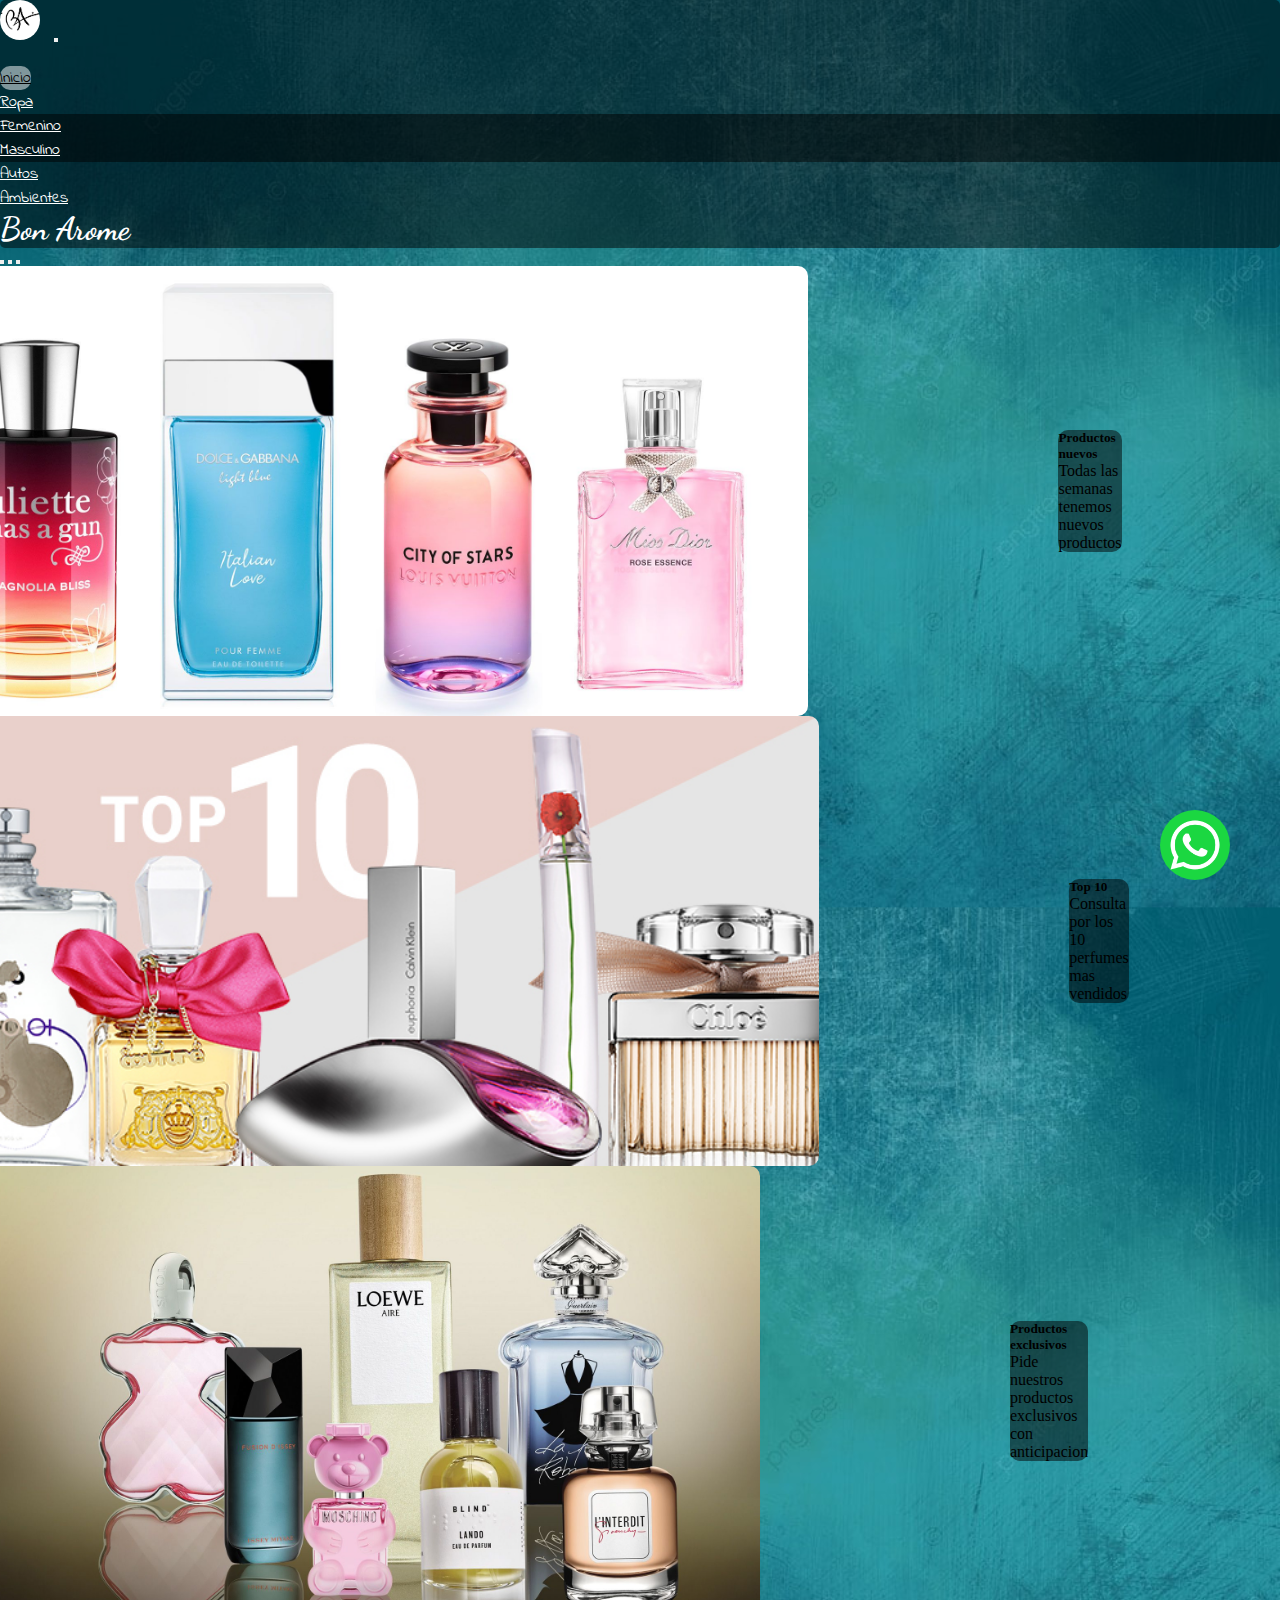
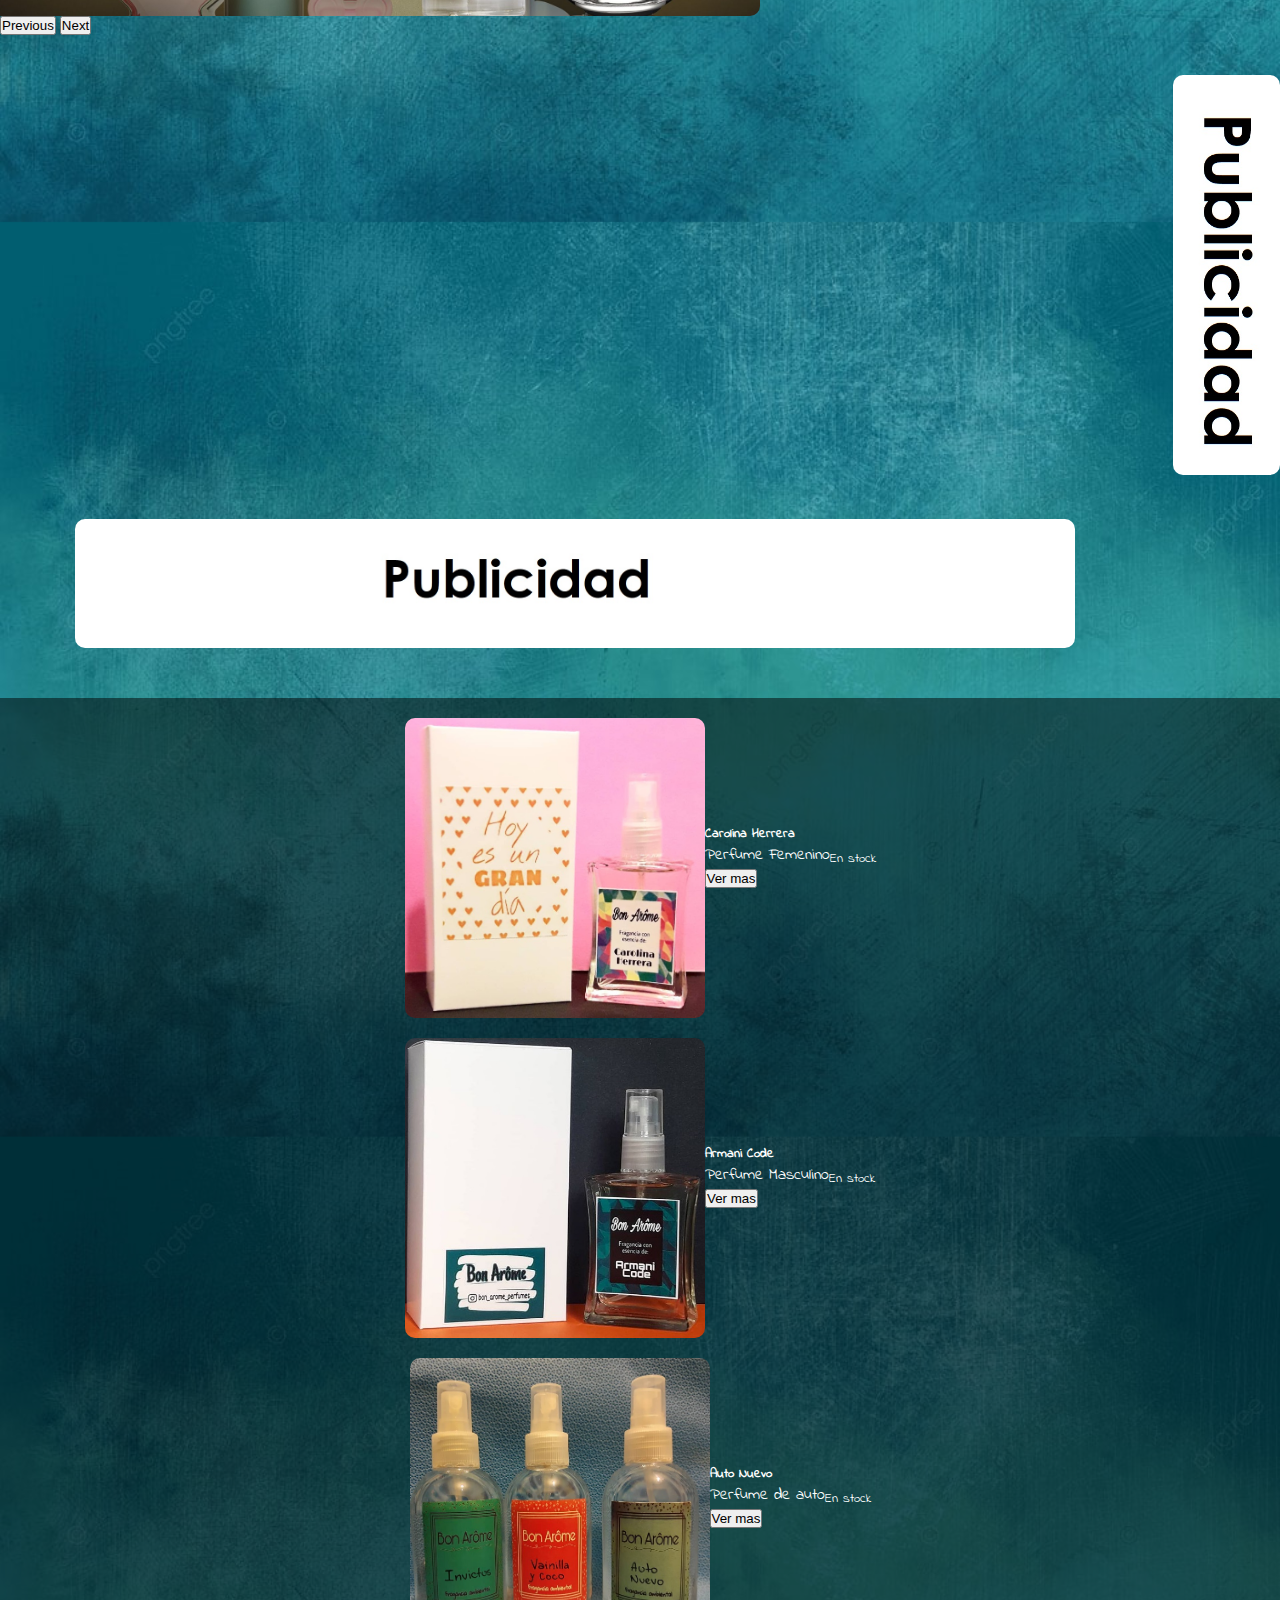
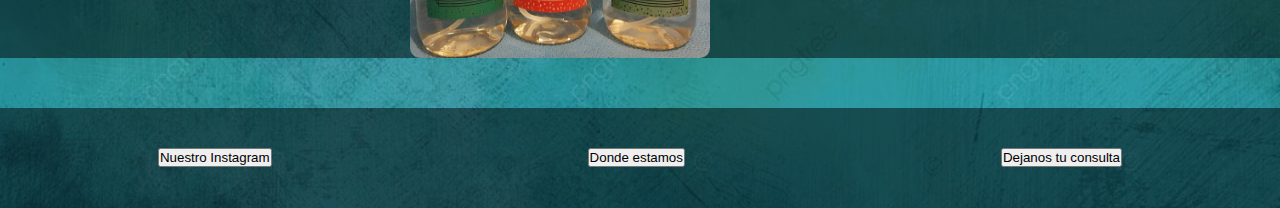
==== index.html @ f0c9a53f "correcciones" ====
<!DOCTYPE html>
<html lang="en">
<head>
  <meta charset="UTF-8">
  <meta http-equiv="X-UA-Compatible" content="IE=edge">
  <meta name="viewport" content="width=device-width, initial-scale=1.0">
  <meta name="description" content="Pagina de perfumeria">
	<meta name="keyword" content="perfumeria, perfumes, fragancias, desodorantes, aromatizante">
  <link rel="stylesheet" href="./Styles/Styles.css">
  <!-- link bootstrap -->
  <link href="https://cdn.jsdelivr.net/npm/bootstrap@5.2.0-beta1/dist/css/bootstrap.min.css" rel="stylesheet" integrity="sha384-0evHe/X+R7YkIZDRvuzKMRqM+OrBnVFBL6DOitfPri4tjfHxaWutUpFmBp4vmVor" crossorigin="anonymous">
  <title>Bon Arome</title>
  <link rel="shortcut icon" href="./Media/Imagenes/Logo Bon Arome.jpg">
</head>
<!-- fin de head -->
<body class="imagenFondo">
      <!-- Inicio de Nav  -->
      <div class="container-fluid">
      <div class="row">
      <div id="fixed" class="col-12">
        <nav class="navbar navbar-expand-lg navegador">
          <div class="container-fluid  ">
            <a class="navbar-brand letras " href="./index.html">
              <img class="logo" src="./Media/Imagenes/Logo Bon Arome.jpg" alt="" width="40" height="40" class="d-inline-block align-text-top "></a>
            <button class="navbar-toggler" type="button" data-bs-toggle="collapse" data-bs-target="#navbarNavDropdown" aria-controls="navbarNavDropdown" aria-expanded="false" aria-label="Toggle navigation">
              <span class="navbar-toggler-icon"></span>
            </button>
            <div class="collapse navbar-collapse" id="navbarNavDropdown">
              <ul class="navbar-nav">
                <li class="nav-item">
                  <li class="nav-item">
                    <a class="nav-link letras ubicacion" href="./index.html">Inicio</a>
                  </li>
                  <li class="nav-item dropdown">
                    <a class="nav-link dropdown-toggle letras " href="#" id="navbarDropdownMenuLink" role="button" data-bs-toggle="dropdown" aria-expanded="false">
                      Ropa
                    </a>
                    <ul class="dropdown-menu letras nav-fondo" aria-labelledby="navbarDropdownMenuLink">
                      <li><a class="dropdown-item letras" href="./Pag Secundarias/Femeninos.html">Femenino</a></li>
                      <li><a class="dropdown-item letras" href="./Pag Secundarias/Masculinos.html">Masculino</a></li>
                    </ul>
                  </li>
                </li>
                <li class="nav-item">
                  <a class="nav-link letras" href="./Pag Secundarias/Autos.html">Autos</a>
                </li>
                <li class="nav-item">
                  <a class="nav-link letras" href="./Pag Secundarias/Ambientes.html">Ambientes</a>
                </li>
              </ul>
            </div>
            <div class="title">
              <h1 class="tittle">Bon Arome</h1>
            </div>
          </div>
        </nav>
      </div>
      </div>
      </div>
      <!-- fin de nav -->
         <!-- Inicio Carrousel -->
         <div class="container">
          <div class="row">
            <div class="col-11">
              <div id="carouselExampleCaptions" class="carousel slide" data-bs-ride="false">
                <div class="carousel-indicators">
                  <button type="button" data-bs-target="#carouselExampleCaptions" data-bs-slide-to="0" class="active" aria-current="true" aria-label="Slide 1"></button>
                  <button type="button" data-bs-target="#carouselExampleCaptions" data-bs-slide-to="1" aria-label="Slide 2"></button>
                  <button type="button" data-bs-target="#carouselExampleCaptions" data-bs-slide-to="2" aria-label="Slide 3"></button>
                </div>
                <div class="carousel-inner ">
                  <div class="carousel-item active carrousel ">
                    <img src="./Media/Imagenes/perfumes-home-1649676408.jpg" class="d-block cimg" alt="...">
                    <div class="carousel-caption d-none d-md-block cletras">
                      <h5>Productos nuevos</h5>
                      <p>Todas las semanas tenemos nuevos productos</p>
                    </div>
                  </div>
                  <div class="carousel-item carrousel" >
                    <img src="./Media/Imagenes/top_perfumes_g.jpg" class="d-block cimg" alt="...">
                    <div class="carousel-caption d-none d-md-block cletras">
                      <h5>Top 10</h5>
                      <p>Consulta por los 10 perfumes mas vendidos</p>
                    </div>
                  </div>
                  <div class="carousel-item carrousel">
                    <img src="./Media/Imagenes/fragancias-de-invierno-1168440.jpg" class="d-block cimg" alt="...">
                    <div class="carousel-caption d-none d-md-block cletras">
                      <h5>Productos exclusivos</h5>
                      <p>Pide nuestros productos exclusivos con anticipacion</p>
                    </div>
                  </div>
                </div>
                <button class="carousel-control-prev" type="button" data-bs-target="#carouselExampleCaptions" data-bs-slide="prev">
                  <span class="carousel-control-prev-icon" aria-hidden="true"></span>
                  <span class="visually-hidden">Previous</span>
                </button>
                <button class="carousel-control-next" type="button" data-bs-target="#carouselExampleCaptions" data-bs-slide="next">
                  <span class="carousel-control-next-icon" aria-hidden="true"></span>
                  <span class="visually-hidden">Next</span>
                </button>
              </div>
            </div>
            <div class="col-1">
              <aside class="publicidad">
                <a href="https://github.com/AlexFerreyra">
                <img class="img-p" src="./Media/Imagenes/Publicidad_vertical.jpg" alt=""></a>
            </aside>
            </div>
          </div>
         </div>
         <!-- Fin Carrousel -->
        <!-- Inicio Publicidad -->
        <div class="container-fluid">
          <div class="row">
            <div class="col-12">
              <div class="col-12 img-p2">
                <aside class="publicidad">
                  <a href="https://github.com/AlexFerreyra">
                  <img class="img-p2" src="./Media/Imagenes/Publicidad_horizontal.jpg" alt=""></a>
              </aside>
            </div>
          </div>
        </div>
        <!-- Fin Publicidad -->
        <!-- Inicio cards -->
      <div class="container-fluid row">
          <div class="col-12">
            <div class="container container__tarjeta">
              <div class="row row__tarjeta">
                  <div class="row row-cols-1 row-cols-md-3 g-4">
                    <div class="col">
                      <div class="card h-100 tarjeta">
                        <img src="./Media/Imagenes/Perfume_femenino.jpg" class="card-img-top" alt="...">
                        <div class="card-body">
                          <h5 class="card-title">Carolina Herrera</h5>
                          <p class="card-text">Perfume Femenino</p>
                          <a href="./Pag Secundarias/Femeninos.html"><button type="button" class="btn btn-outline-light">Ver mas</button></a>
                        </div>
                        <div class="card-footer">
                          <small class="text-muted">En stock</small>
                        </div>
                      </div>
                    </div>
                    <div class="col">
                      <div class="card h-100 tarjeta">
                        <img src="./Media/Imagenes/Perfume_masculino.jpg" class="card-img-top" alt="...">
                        <div class="card-body">
                          <h5 class="card-title">Armani Code</h5>
                          <p class="card-text">Perfume Masculino</p>
                          <a href="./Pag Secundarias/Masculinos.html"><button type="button" class="btn btn-outline-light">Ver mas</button></a>
                        </div>
                        <div class="card-footer">
                          <small class="text-muted">En stock</small>
                        </div>
                      </div>
                    </div>
                    <div class="col">
                      <div class="card h-100 tarjeta">
                        <img src="./Media/Imagenes/Perfume_auto.jpg" class="card-img-top img_card" alt="...">
                        <div class="card-body">
                          <h5 class="card-title">Auto Nuevo</h5>
                          <p class="card-text">Perfume de auto</p>
                          <a href="./Pag Secundarias/Autos.html"><button type="button" class="btn btn-outline-light">Ver mas</button></a>
                        </div>
                        <div class="card-footer">
                          <small class="text-muted">En stock</small>
                        </div>
                      </div>
                    </div>
                  </div>
              </div>
            </div>
          </div>
      </div>
      <!-- Fin de cards -->
      <!-- Inicio Publicidad -->
      <div class="container-fluid">
        <div class="row">
          <div class="col-12">
            <div class="col-12 img-p3">
              <aside class="publicidad img-p3">
                <a href="https://github.com/AlexFerreyra">
                <img class="img-p3" src="./Media/Imagenes/Logo_AF.jpg" alt=""></a>
            </aside>
          </div>
        </div>
      </div>
      <!-- Fin Publicidad -->
      <div class="contacto">
        <a  href="https://api.whatsapp.com/send?phone=542616214040&text=hola,%20quisiera%20saber%20algo"><img class="contacto" src="./Media/Imagenes/Logo Whastapp.png" alt=""></a>
    </div>
<!-- Inicio de footer -->
<div class="container-fluid ">
  <div class="row">
    <div class="col-12 footer">
      <a href="https://www.instagram.com/bon_arome_perfumes/"><button type="button" class="btn btn-outline-light">Nuestro Instagram</button></a>
      <a href="https://goo.gl/maps/H4ti16Labh4eR1CE8"><button type="button" class="btn btn-outline-light">Donde estamos</button></a>
      <a href="./Pag Secundarias/Contacto.html"><button type="button" class="btn btn-outline-light">Dejanos tu consulta</button></a>
    </div>
  </div>
</div>
<!-- Fin de footer -->
  <!-- JavaScript Bundle with Popper -->
<script src="https://cdn.jsdelivr.net/npm/bootstrap@5.2.0-beta1/dist/js/bootstrap.bundle.min.js" integrity="sha384-pprn3073KE6tl6bjs2QrFaJGz5/SUsLqktiwsUTF55Jfv3qYSDhgCecCxMW52nD2" crossorigin="anonymous"></script>
</body>
</html>
---- Styles/Styles.css ----
* {
  margin: 0;
  padding: 0;
  box-sizing: border-box;
}

.navegador {
  background-color: rgba(0, 0, 0, 0.5);
  border-radius: 5px;
}
.navegador .letras {
  color: white;
  font-family: pag;
}
.navegador .logo {
  margin-right: 10px;
  border-radius: 60px;
}
.navegador .ubicacion {
  background-color: rgba(255, 255, 255, 0.5);
  border-radius: 10px;
  color: black;
  font-family: pag;
}
.navegador .nav-fondo {
  background-color: rgba(0, 0, 0, 0.5);
}
.navegador .tittle {
  color: rgb(255, 255, 255);
  font-family: title;
  margin-right: 2rem;
}

.contacto {
  width: 70px;
  border-radius: 40px;
  position: fixed;
  bottom: 20px;
  right: 50px;
}

aside {
  margin-top: 40px;
  margin-left: 150px;
  display: flex;
  justify-content: right;
}

.img-p {
  height: 400px;
  border-radius: 10px;
}

.img-p2 {
  width: 1000px;
  border-radius: 10px;
  display: flex;
  justify-content: center;
  align-items: center;
}

.img-p3 {
  display: none;
  width: 200px;
}

@media screen and (max-width: 425px) {
  .contacto {
    width: 70px;
    border-radius: 40px;
    position: fixed;
    bottom: 5px;
    right: 5px;
  }
  .tittle {
    color: rgb(255, 255, 255);
    font-family: title;
    margin-right: 8rem;
  }
  .img-p2 {
    display: none;
  }
  .img-p {
    display: none;
  }
  .img-p3 {
    display: flex;
    justify-content: center;
    align-items: center;
    border-radius: 10px;
    margin: 10px;
  }
}
.container__tarjeta {
  padding-block: 50px;
  font-family: pag;
}
.container__tarjeta .tarjeta {
  background-color: rgba(0, 0, 0, 0.5);
  color: white;
  display: flex;
  justify-content: center;
  align-items: center;
}
.container__tarjeta .tarjeta .card-img-top {
  width: 300px;
  height: 300px;
  border-radius: 10px;
  margin-top: 20px;
}

@media screen and (max-width: 425px) {
  .container__tarjeta {
    width: auto;
  }
  .container__tarjeta .tarjeta {
    width: 300px;
  }
  .container__tarjeta .img_card {
    width: 100px;
    height: 100px;
    border-radius: 10px;
    margin-top: 20px;
  }
}
.footer {
  background-color: rgba(0, 0, 0, 0.5);
  height: 100px;
  display: flex;
  justify-content: center;
  align-items: center;
  justify-content: space-around;
  font-family: pag;
}

.carrousel {
  display: flex;
  justify-content: center;
  align-items: center;
}
.carrousel .cimg {
  width: 1150px;
  height: 450px;
  border-radius: 10px;
}
.carrousel .cletras {
  background-color: rgba(0, 0, 0, 0.5);
  margin-right: 250px;
  margin-left: 250px;
  border-radius: 10px;
}

@media screen and (max-width: 425px) {
  .carrousel {
    width: auto;
  }
  .carrousel .cimg {
    width: 300px;
  }
}
.form {
  display: flex;
  flex-direction: column;
  justify-content: center;
  align-items: center;
  font-family: pag;
  height: 500px;
}
.form .cuadro {
  width: 40%;
  color: white;
}
.form .cuadro .cuadro-fondo {
  background-color: rgba(0, 0, 0, 0.5);
  color: white;
  border: none;
}

@font-face {
  font-family: title;
  src: url(../Media/1.ttf);
}
@font-face {
  font-family: pag;
  src: url(../Media/2.ttf);
}
.imagenFondo {
  background-image: url(../Media/Imagenes/Fondo.jpg);
  background-position: center center;
  background-size: cover;
  height: 100vh;
}/*# sourceMappingURL=Styles.css.map */
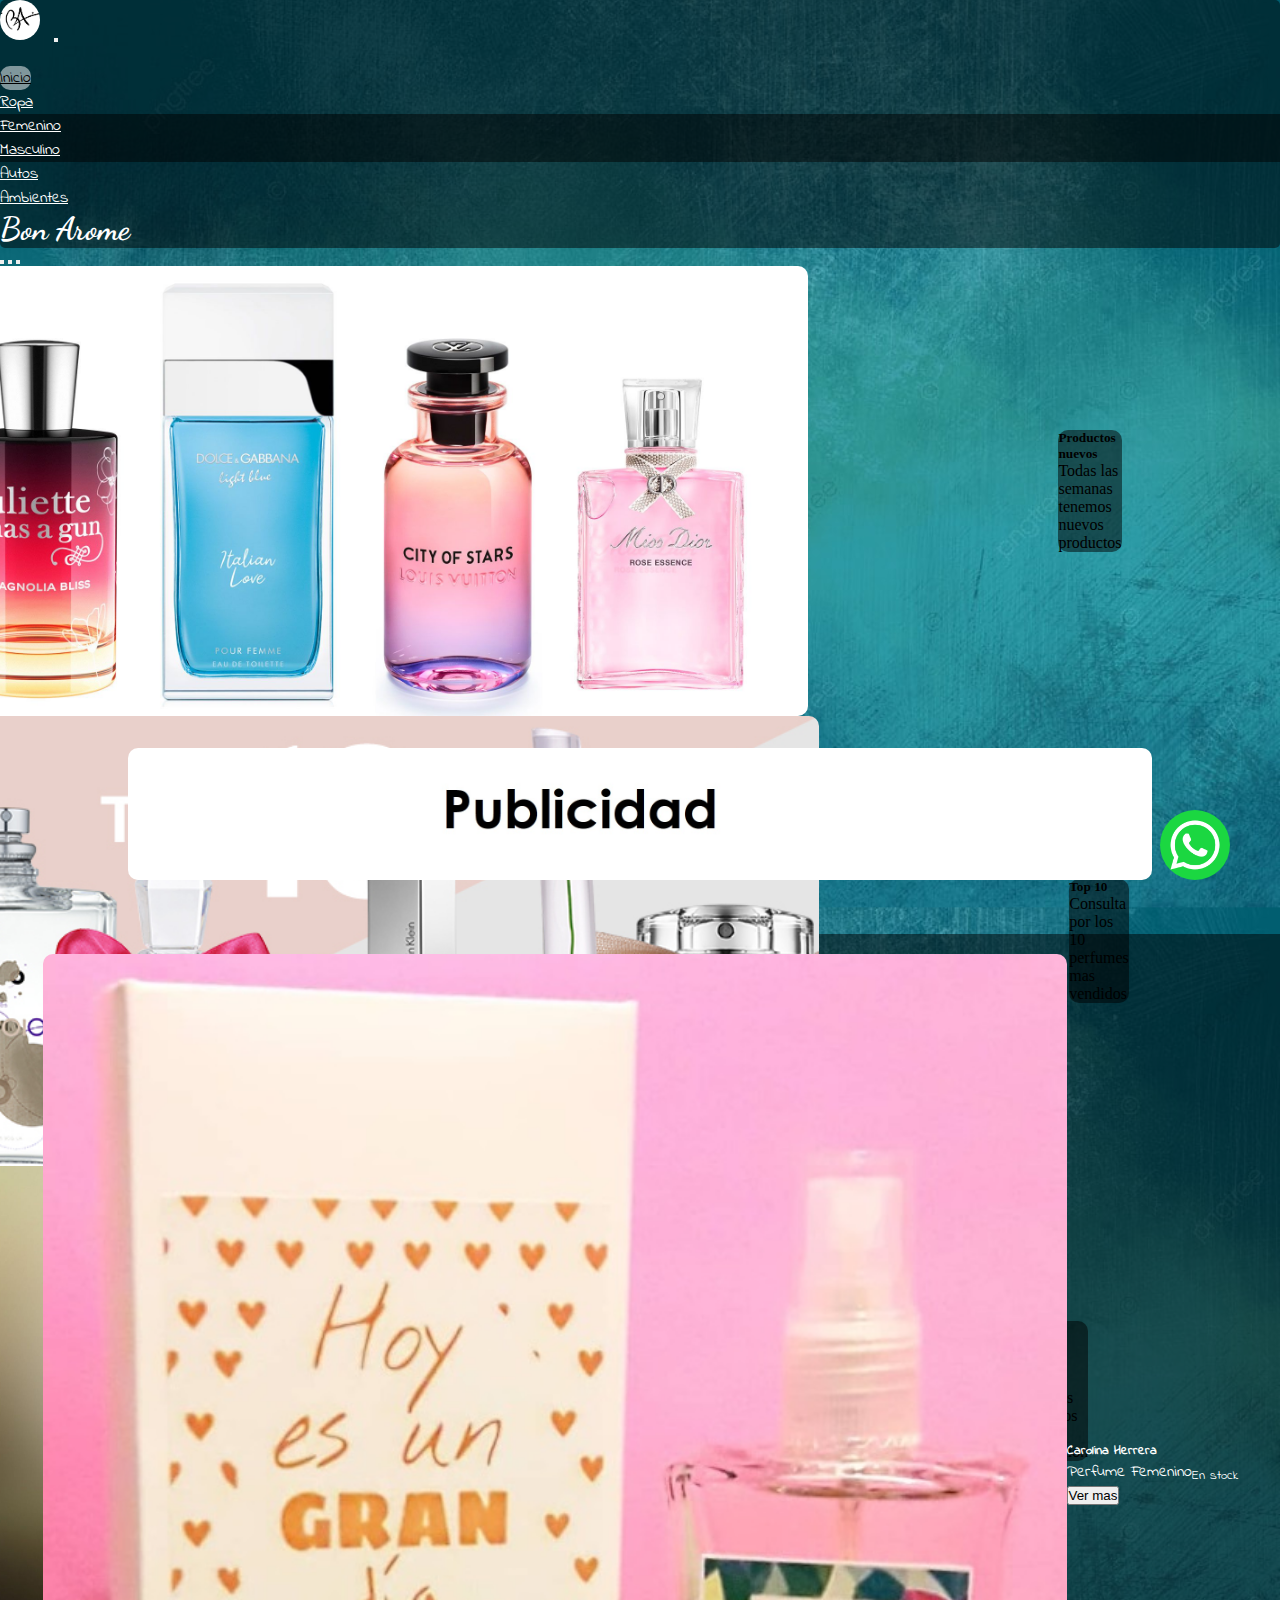
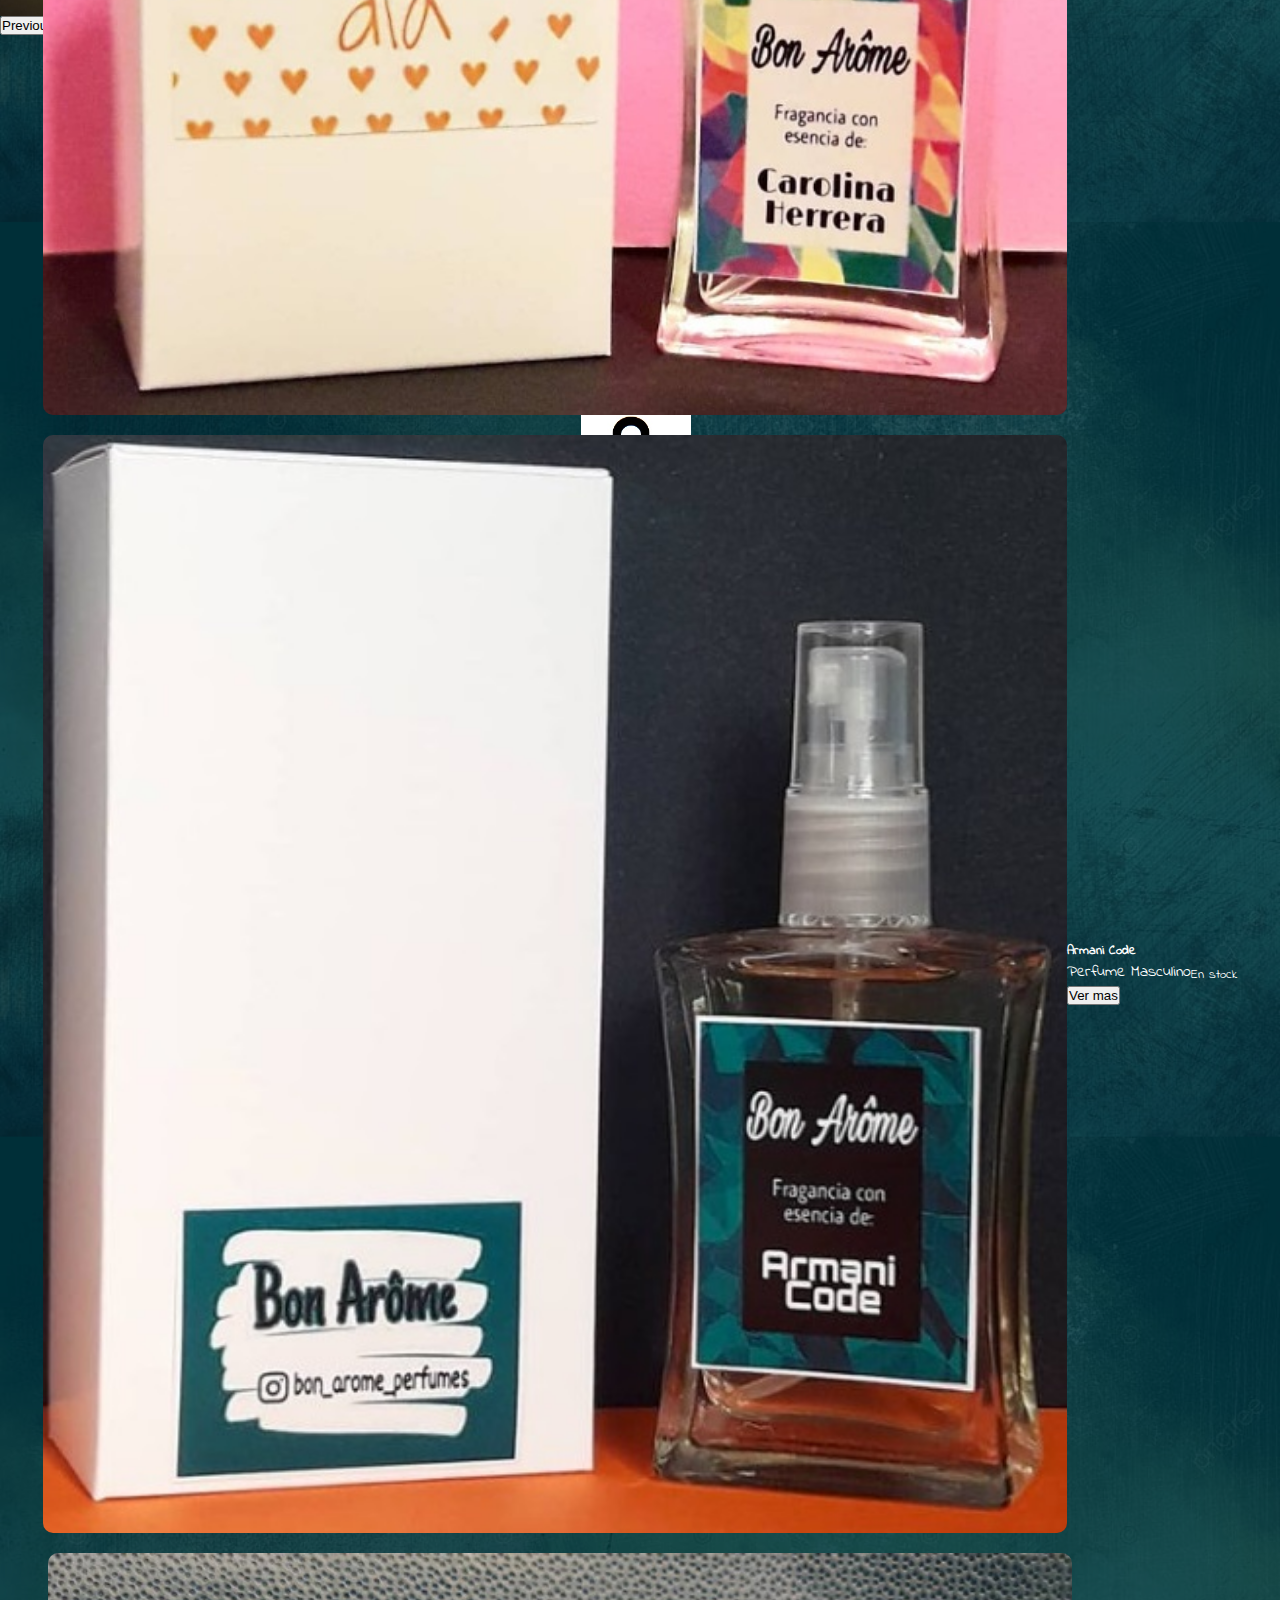
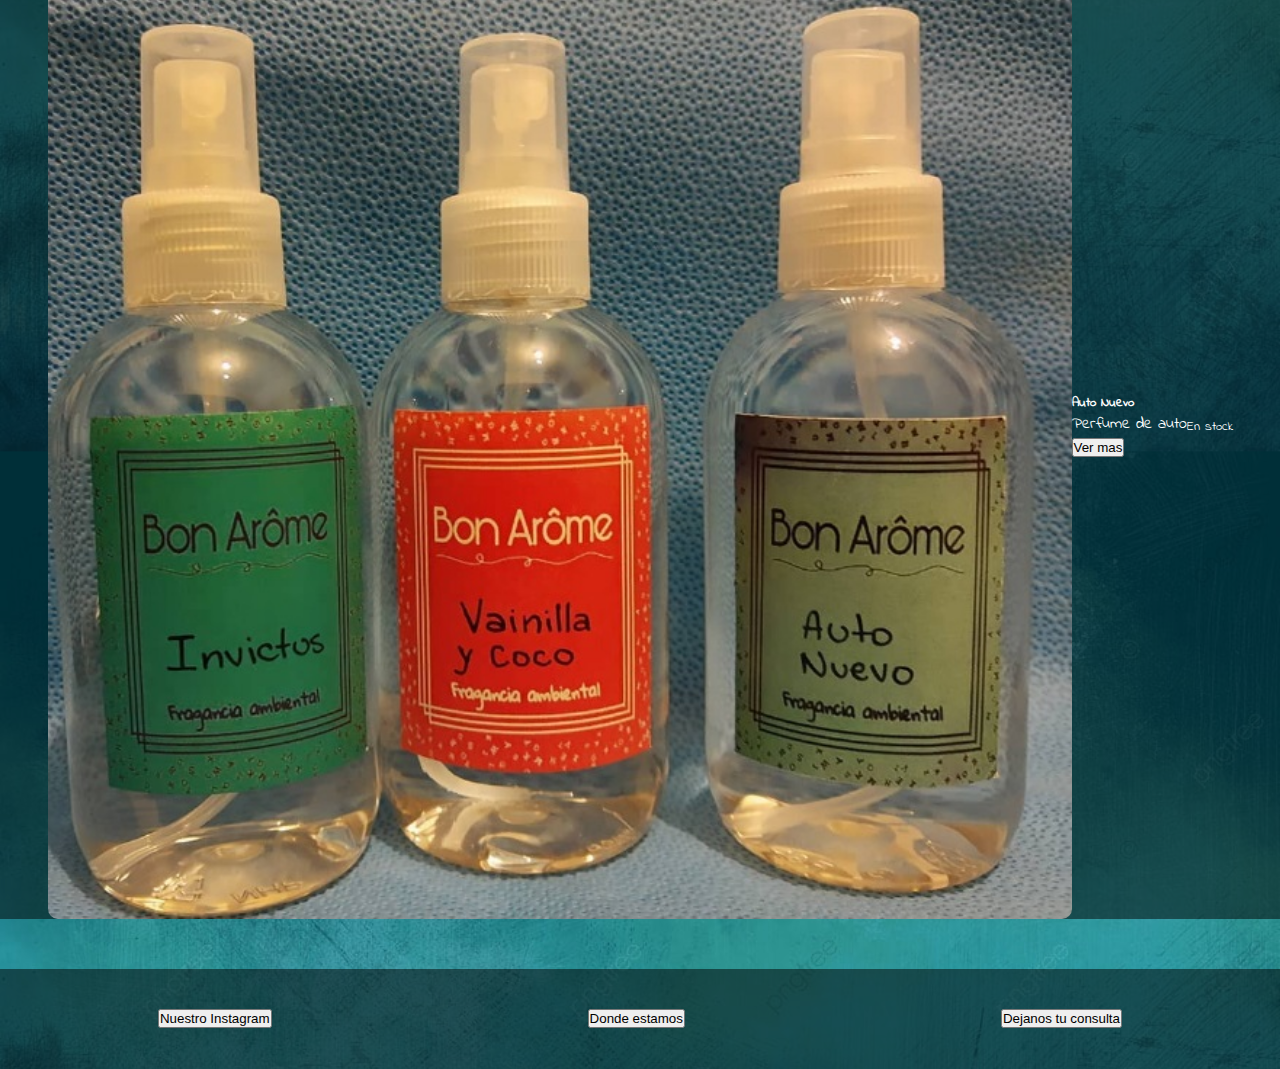
==== commit 22d75cec: "correcciones 3" ====
--- a/index.html
+++ b/index.html
@@ -60,7 +60,7 @@
       <!-- fin de nav -->
          <!-- Inicio Carrousel -->
          <div class="container">
-          <div class="row">
+          <div class="row altura">
             <div class="col-11">
               <div id="carouselExampleCaptions" class="carousel slide" data-bs-ride="false">
                 <div class="carousel-indicators">
@@ -101,7 +101,8 @@
                 </button>
               </div>
             </div>
-            <div class="col-1">
+            <!-- Publicidad 1 -->
+            <div class="col-1 publicidad1">
               <aside class="publicidad">
                 <a href="https://github.com/AlexFerreyra">
                 <img class="img-p" src="./Media/Imagenes/Publicidad_vertical.jpg" alt=""></a>
@@ -114,10 +115,11 @@
         <div class="container-fluid">
           <div class="row">
             <div class="col-12">
-              <div class="col-12 img-p2">
                 <aside class="publicidad">
+                  <div class="publicidad2">
                   <a href="https://github.com/AlexFerreyra">
                   <img class="img-p2" src="./Media/Imagenes/Publicidad_horizontal.jpg" alt=""></a>
+                </div>
               </aside>
             </div>
           </div>
@@ -126,12 +128,12 @@
         <!-- Inicio cards -->
       <div class="container-fluid row">
           <div class="col-12">
-            <div class="container container__tarjeta">
-              <div class="row row__tarjeta">
-                  <div class="row row-cols-1 row-cols-md-3 g-4">
+            <div class="container">
+              <div class="row">
+                  <div class="row row-cols-1 row-cols-md-3 g-4 container__tarjeta">
                     <div class="col">
                       <div class="card h-100 tarjeta">
-                        <img src="./Media/Imagenes/Perfume_femenino.jpg" class="card-img-top" alt="...">
+                        <img src="./Media/Imagenes/Perfume_femenino.jpg" class="card-img-top img_card" alt="...">
                         <div class="card-body">
                           <h5 class="card-title">Carolina Herrera</h5>
                           <p class="card-text">Perfume Femenino</p>
@@ -179,7 +181,7 @@
         <div class="row">
           <div class="col-12">
             <div class="col-12 img-p3">
-              <aside class="publicidad img-p3">
+              <aside class="publicidad publicidad3">
                 <a href="https://github.com/AlexFerreyra">
                 <img class="img-p3" src="./Media/Imagenes/Logo_AF.jpg" alt=""></a>
             </aside>
--- a/Styles/Styles.css
+++ b/Styles/Styles.css
@@ -39,31 +39,6 @@
   right: 50px;
 }
 
-aside {
-  margin-top: 40px;
-  margin-left: 150px;
-  display: flex;
-  justify-content: right;
-}
-
-.img-p {
-  height: 400px;
-  border-radius: 10px;
-}
-
-.img-p2 {
-  width: 1000px;
-  border-radius: 10px;
-  display: flex;
-  justify-content: center;
-  align-items: center;
-}
-
-.img-p3 {
-  display: none;
-  width: 200px;
-}
-
 @media screen and (max-width: 425px) {
   .contacto {
     width: 70px;
@@ -77,13 +52,161 @@
     font-family: title;
     margin-right: 8rem;
   }
-  .img-p2 {
-    display: none;
-  }
+}
+.container__tarjeta {
+  padding-block: 50px;
+  font-family: pag;
+}
+.container__tarjeta .tarjeta {
+  background-color: rgba(0, 0, 0, 0.5);
+  color: white;
+  display: flex;
+  justify-content: center;
+  align-items: center;
+}
+.container__tarjeta .tarjeta .card-img-top {
+  width: 80%;
+  border-radius: 10px;
+  margin-top: 20px;
+}
+
+@media screen and (max-width: 768px) {
+  .container__tarjeta {
+    display: flex;
+    flex-flow: column;
+    justify-content: center;
+    align-items: center;
+  }
+  .container__tarjeta .tarjeta {
+    width: 150%;
+  }
+}
+@media screen and (max-width: 425px) {
+  .container__tarjeta {
+    width: auto;
+  }
+  .container__tarjeta .tarjeta {
+    width: 350px;
+  }
+  .container__tarjeta .card-img-top {
+    width: 80%;
+    border-radius: 10px;
+    margin-top: 20px;
+  }
+}
+@media screen and (max-width: 320px) {
+  .container__tarjeta {
+    width: auto;
+  }
+  .container__tarjeta .tarjeta {
+    width: 250px;
+  }
+  .container__tarjeta .card-img-top {
+    width: 80%;
+    border-radius: 10px;
+    margin-top: 20px;
+  }
+}
+.footer {
+  background-color: rgba(0, 0, 0, 0.5);
+  height: 100px;
+  display: flex;
+  justify-content: center;
+  align-items: center;
+  justify-content: space-around;
+  font-family: pag;
+}
+
+.altura {
+  height: 500px;
+}
+
+.carrousel {
+  display: flex;
+  justify-content: center;
+  align-items: center;
+}
+.carrousel .cimg {
+  width: 1150px;
+  height: 450px;
+  border-radius: 10px;
+}
+.carrousel .cletras {
+  background-color: rgba(0, 0, 0, 0.5);
+  margin-right: 250px;
+  margin-left: 250px;
+  border-radius: 10px;
+}
+
+@media screen and (max-width: 768px) {
+  .carrousel .cimg {
+    width: 90%;
+    margin-left: 10%;
+  }
+}
+@media screen and (max-width: 425px) {
+  .carrousel {
+    width: auto;
+  }
+  .carrousel .cimg {
+    width: auto;
+  }
+}
+.form {
+  display: flex;
+  flex-direction: column;
+  justify-content: center;
+  align-items: center;
+  font-family: pag;
+  height: 500px;
+}
+.form .cuadro {
+  width: 40%;
+  color: white;
+}
+.form .cuadro .cuadro-fondo {
+  background-color: rgba(0, 0, 0, 0.5);
+  color: white;
+  border: none;
+}
+
+aside {
+  display: flex;
+  justify-content: center;
+}
+aside .img-p {
+  height: 50%;
+  border-radius: 10px;
+  margin: 20%;
+}
+aside .publicidad2 {
+  display: flex;
+  justify-content: center;
+  align-items: center;
+}
+aside .publicidad2 .img-p2 {
+  width: 80%;
+  border-radius: 10px;
+  margin-left: 10%;
+}
+aside .img-p3 {
+  display: none;
+  width: 200px;
+}
+
+@media screen and (max-width: 768px) {
   .img-p {
     display: none;
   }
-  .img-p3 {
+}
+@media screen and (max-width: 425px) {
+  aside .img-p2 {
+    display: none;
+  }
+  aside .img-p {
+    display: none;
+  }
+  aside .img-p3 {
     display: flex;
     justify-content: center;
     align-items: center;
@@ -91,91 +214,6 @@
     margin: 10px;
   }
 }
-.container__tarjeta {
-  padding-block: 50px;
-  font-family: pag;
-}
-.container__tarjeta .tarjeta {
-  background-color: rgba(0, 0, 0, 0.5);
-  color: white;
-  display: flex;
-  justify-content: center;
-  align-items: center;
-}
-.container__tarjeta .tarjeta .card-img-top {
-  width: 300px;
-  height: 300px;
-  border-radius: 10px;
-  margin-top: 20px;
-}
-
-@media screen and (max-width: 425px) {
-  .container__tarjeta {
-    width: auto;
-  }
-  .container__tarjeta .tarjeta {
-    width: 300px;
-  }
-  .container__tarjeta .img_card {
-    width: 100px;
-    height: 100px;
-    border-radius: 10px;
-    margin-top: 20px;
-  }
-}
-.footer {
-  background-color: rgba(0, 0, 0, 0.5);
-  height: 100px;
-  display: flex;
-  justify-content: center;
-  align-items: center;
-  justify-content: space-around;
-  font-family: pag;
-}
-
-.carrousel {
-  display: flex;
-  justify-content: center;
-  align-items: center;
-}
-.carrousel .cimg {
-  width: 1150px;
-  height: 450px;
-  border-radius: 10px;
-}
-.carrousel .cletras {
-  background-color: rgba(0, 0, 0, 0.5);
-  margin-right: 250px;
-  margin-left: 250px;
-  border-radius: 10px;
-}
-
-@media screen and (max-width: 425px) {
-  .carrousel {
-    width: auto;
-  }
-  .carrousel .cimg {
-    width: 300px;
-  }
-}
-.form {
-  display: flex;
-  flex-direction: column;
-  justify-content: center;
-  align-items: center;
-  font-family: pag;
-  height: 500px;
-}
-.form .cuadro {
-  width: 40%;
-  color: white;
-}
-.form .cuadro .cuadro-fondo {
-  background-color: rgba(0, 0, 0, 0.5);
-  color: white;
-  border: none;
-}
-
 @font-face {
   font-family: title;
   src: url(../Media/1.ttf);
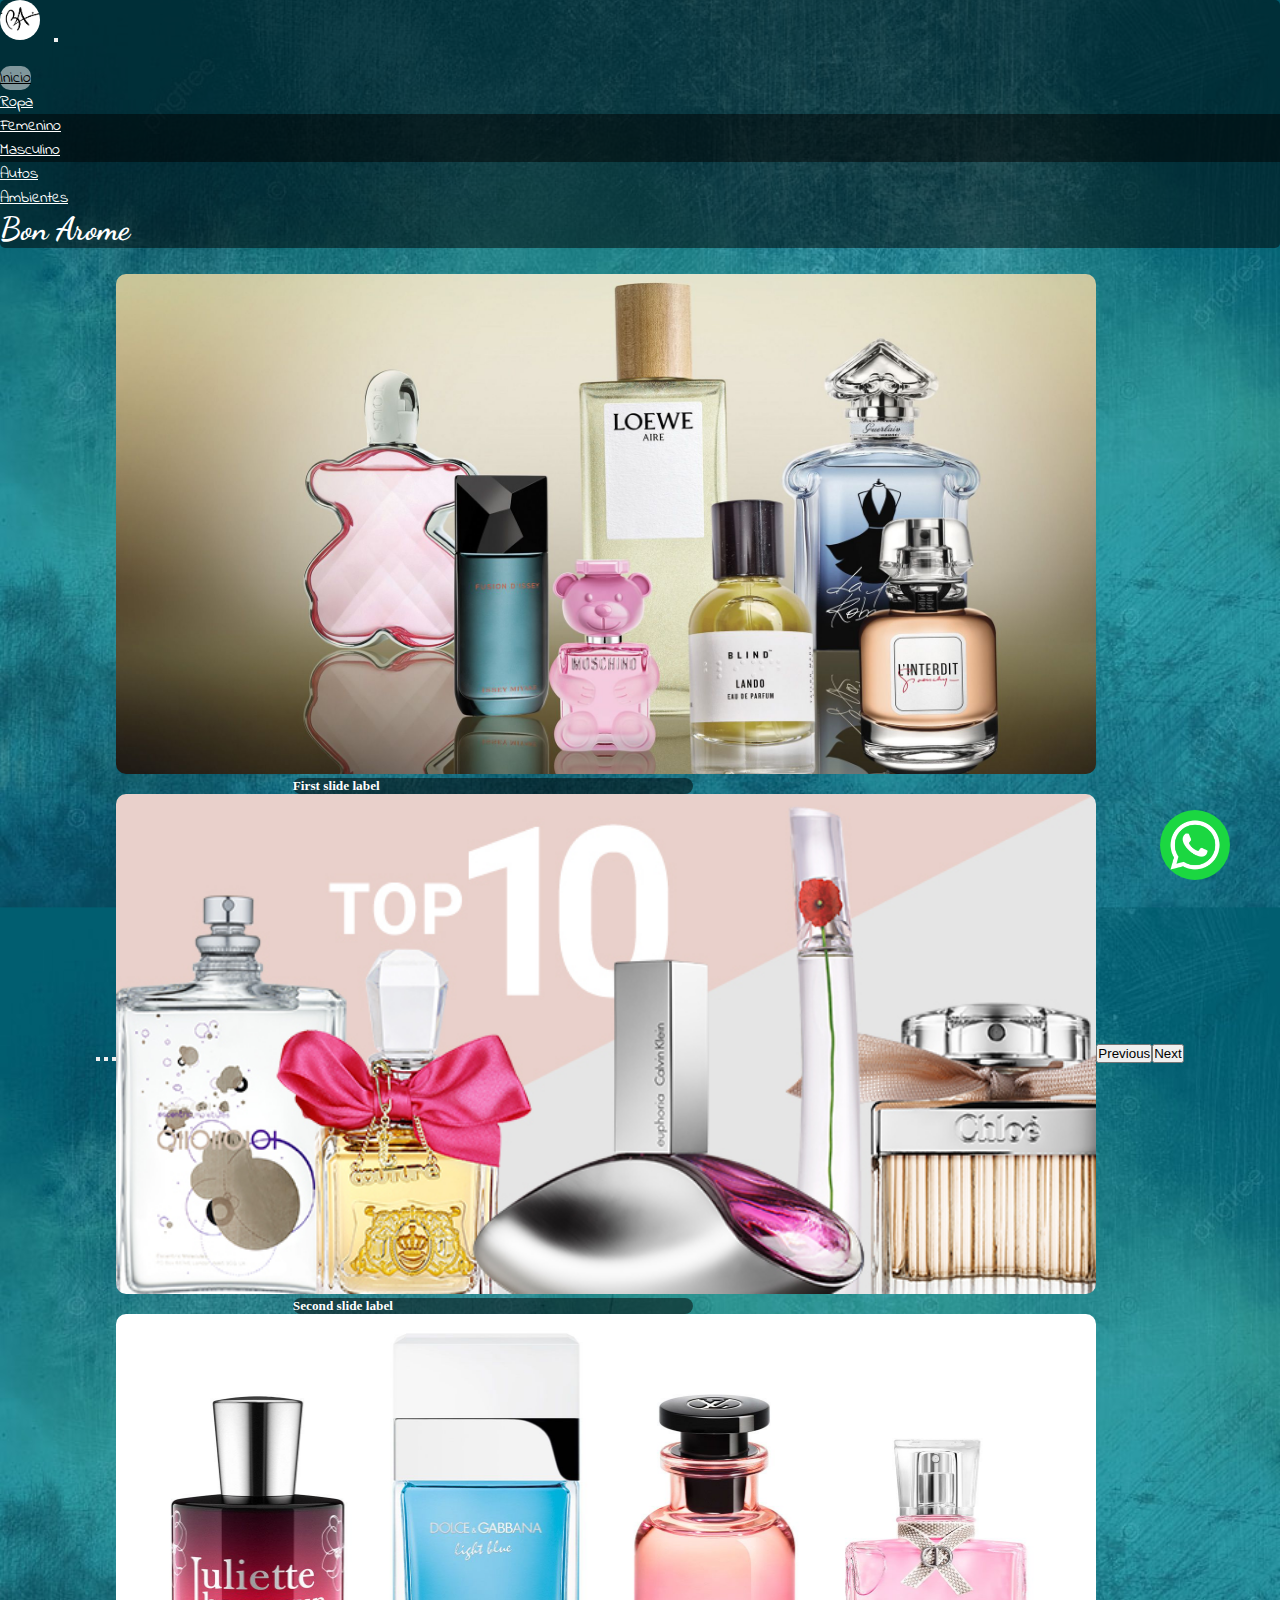
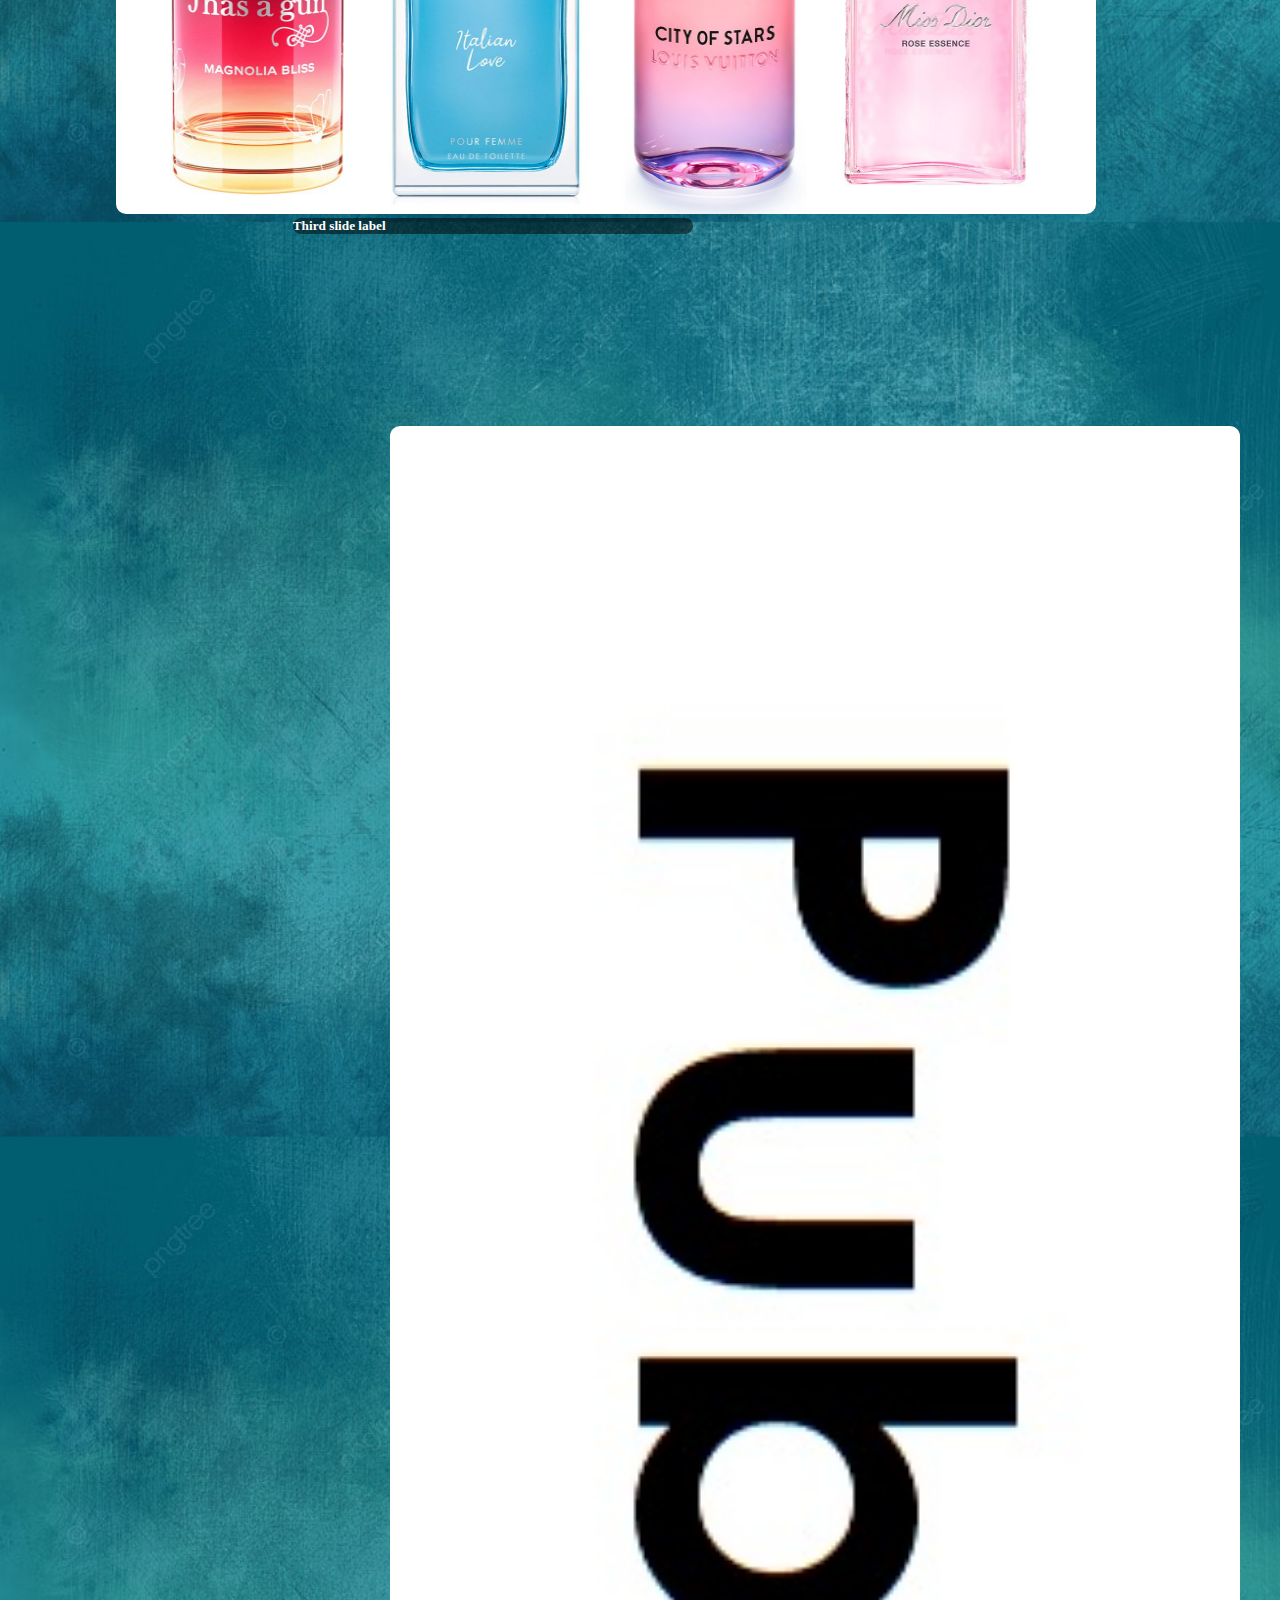
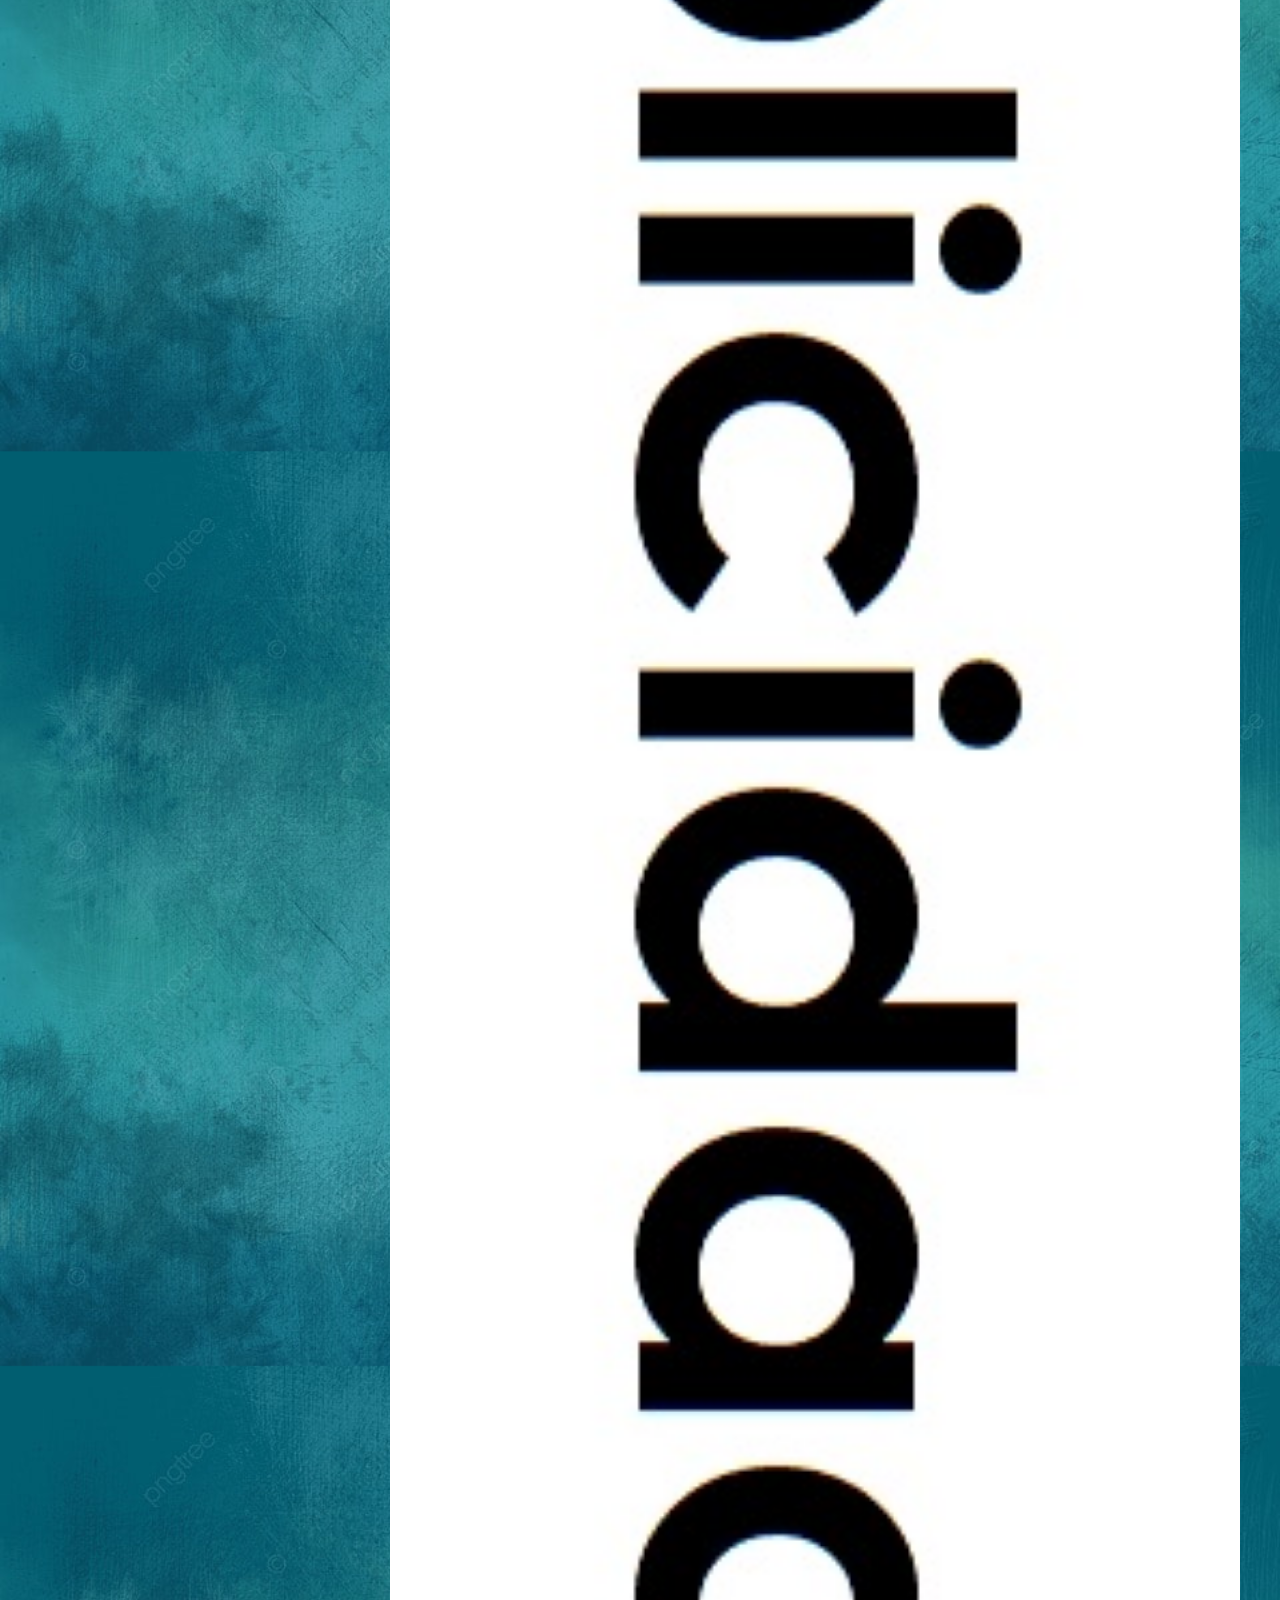
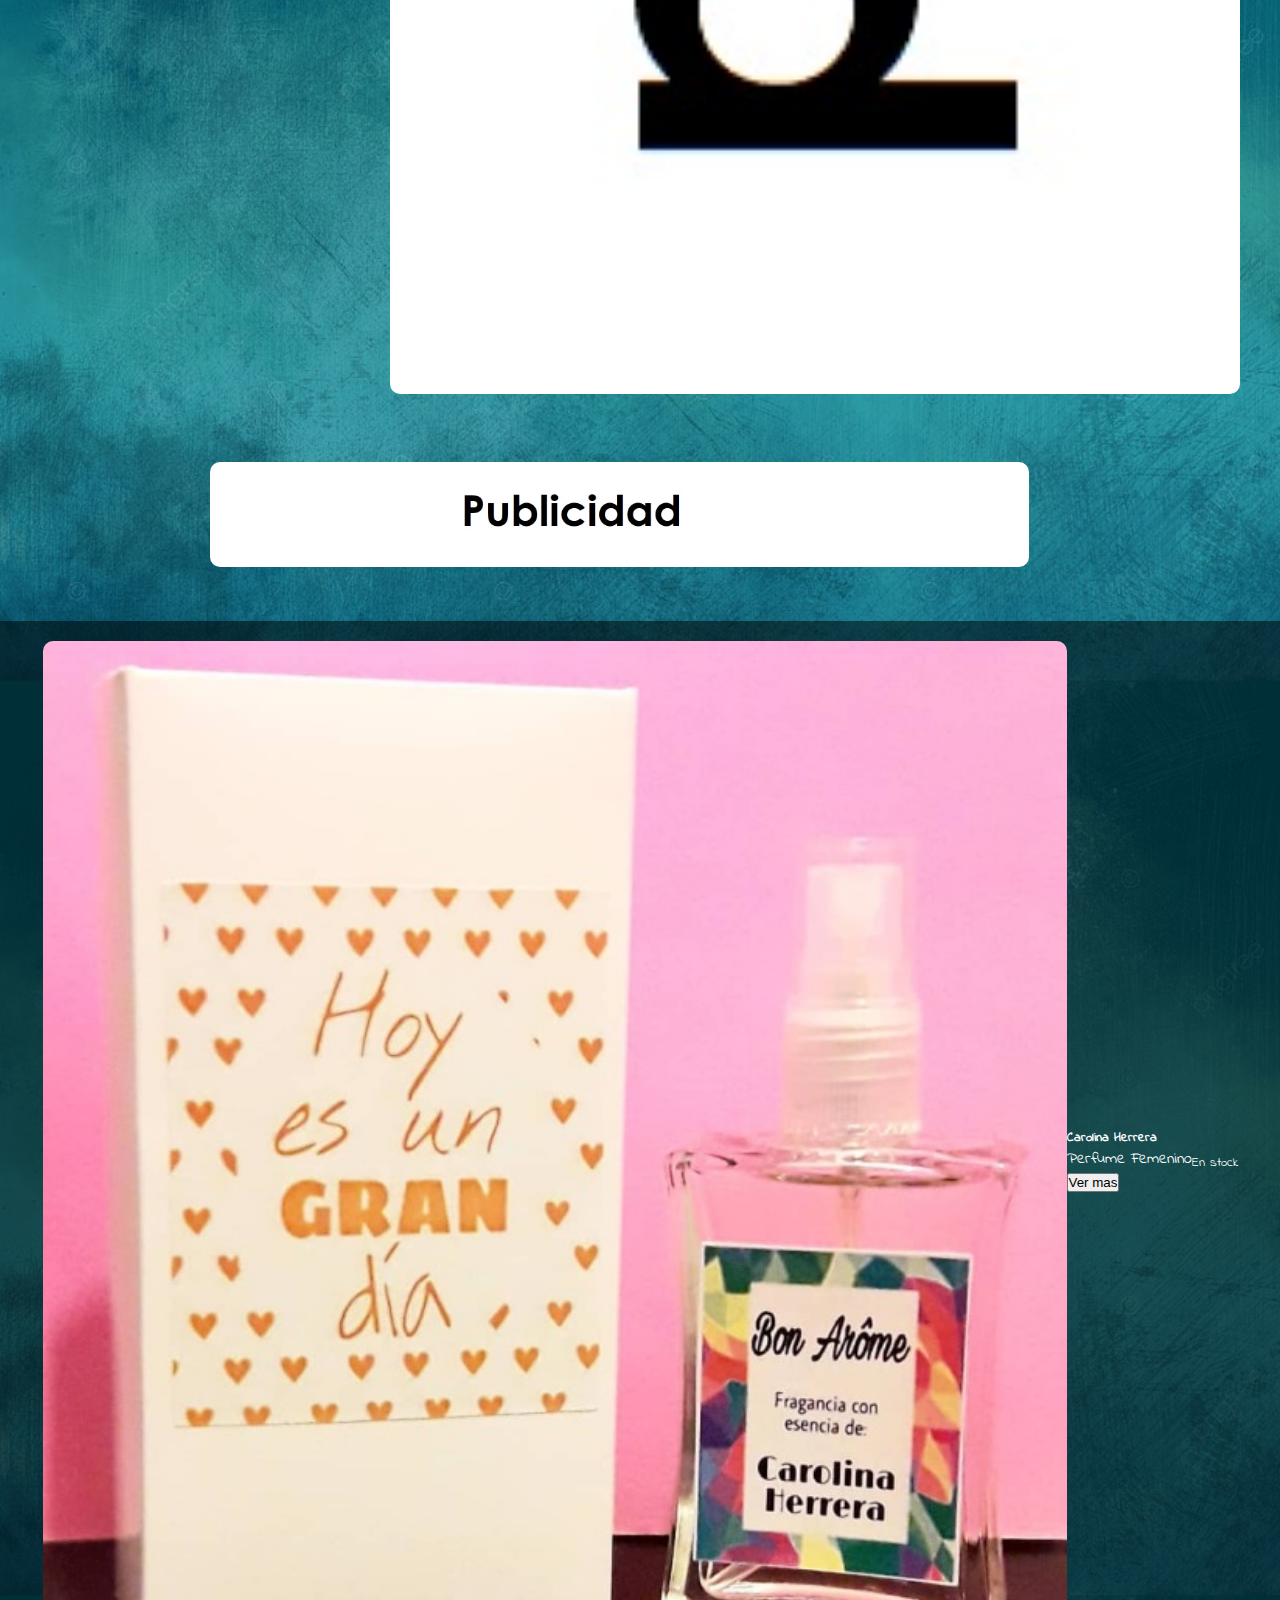
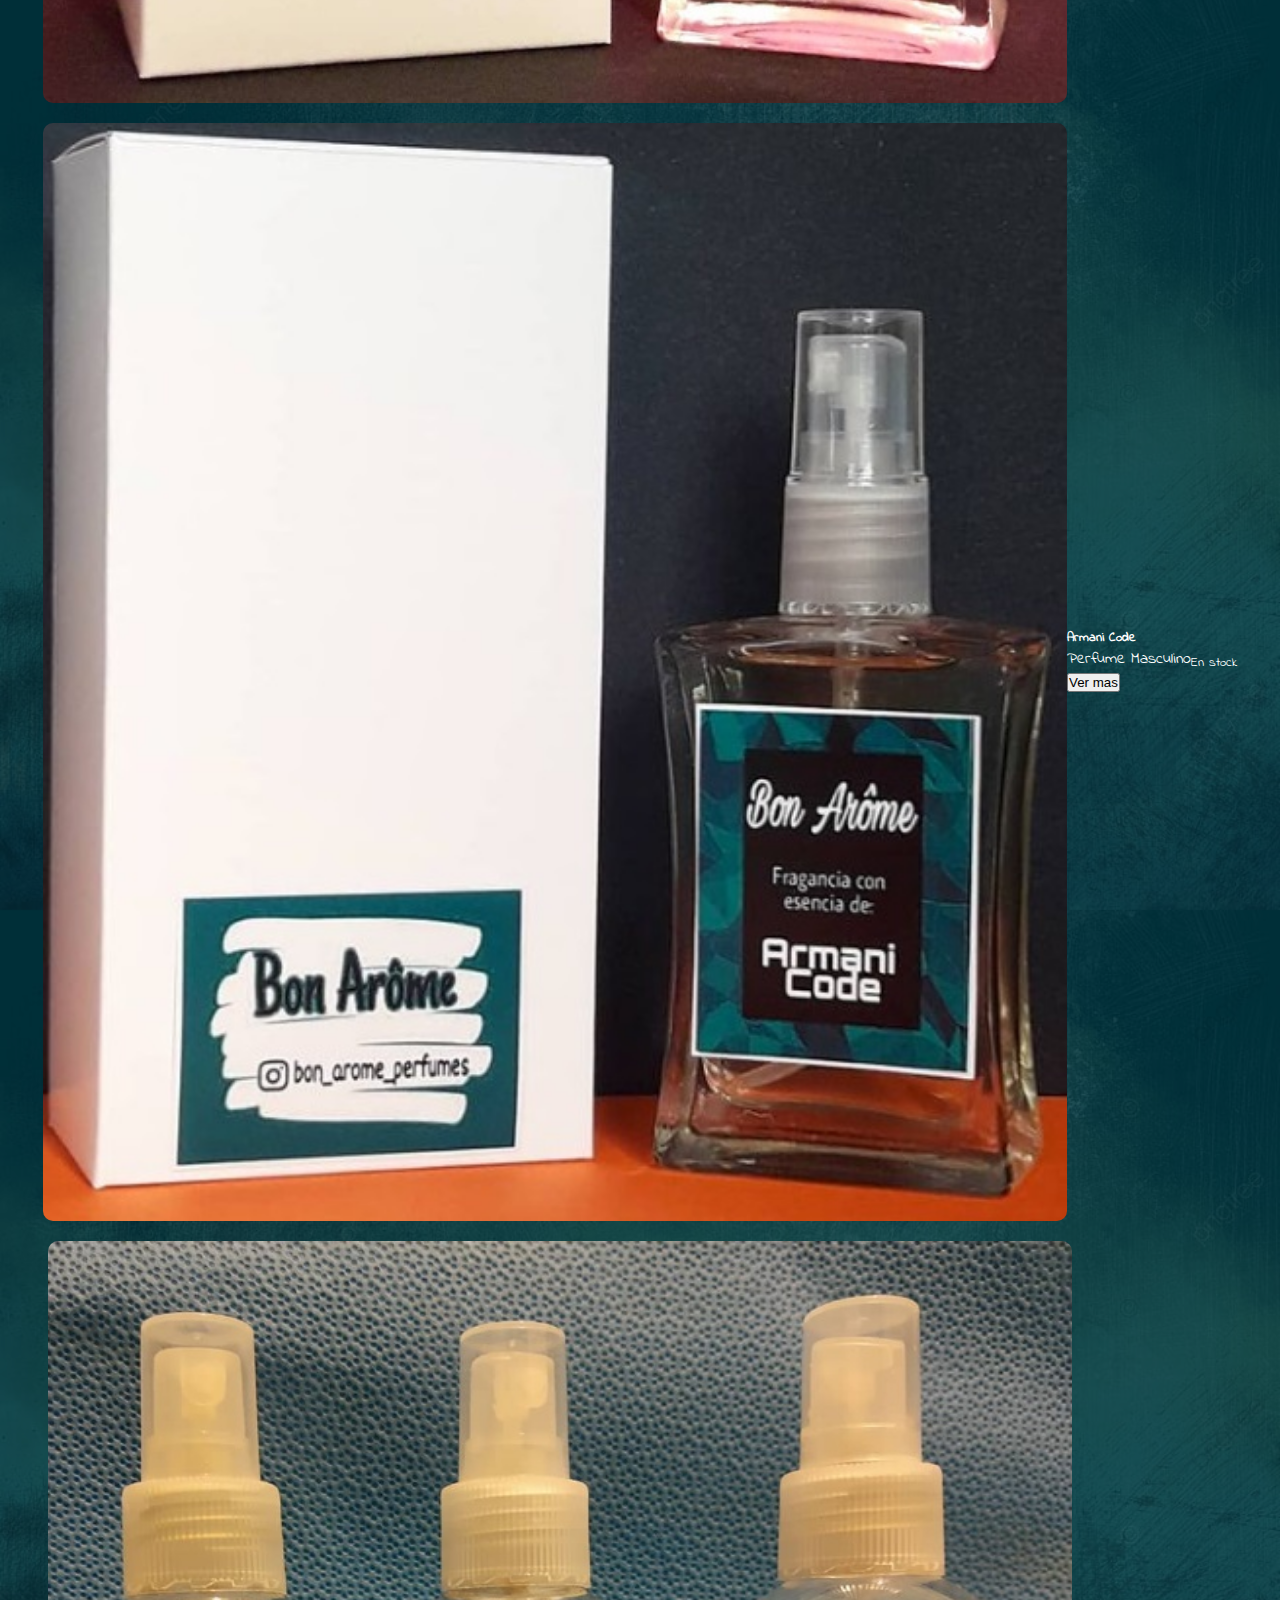
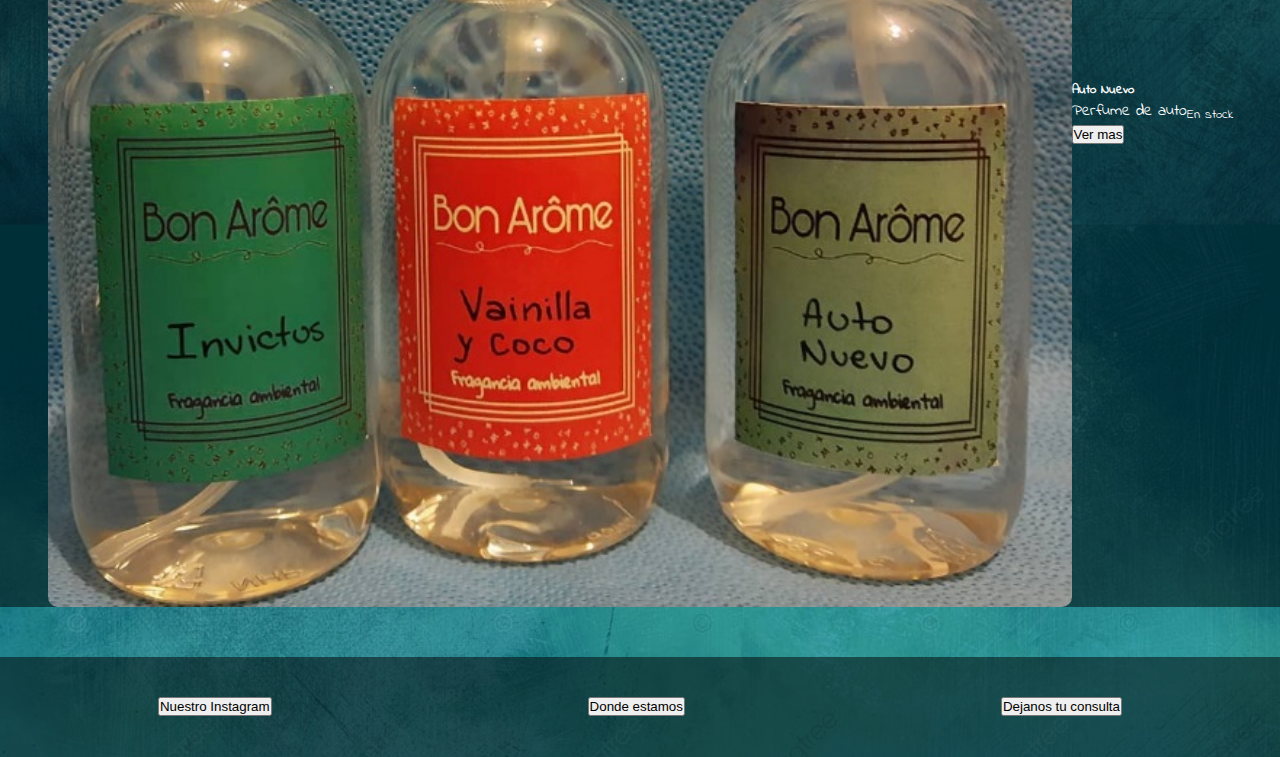
==== commit 741e5ebc: "c5" ====
--- a/index.html
+++ b/index.html
@@ -60,71 +60,71 @@
       <!-- fin de nav -->
          <!-- Inicio Carrousel -->
          <div class="container">
-          <div class="row altura">
-            <div class="col-11">
-              <div id="carouselExampleCaptions" class="carousel slide" data-bs-ride="false">
+          <div class="row">
+            <div class="col-11 ">
+              <div id="carouselExampleDark" class="carousel carousel-dark slide carrousel" data-bs-ride="carousel">
                 <div class="carousel-indicators">
-                  <button type="button" data-bs-target="#carouselExampleCaptions" data-bs-slide-to="0" class="active" aria-current="true" aria-label="Slide 1"></button>
-                  <button type="button" data-bs-target="#carouselExampleCaptions" data-bs-slide-to="1" aria-label="Slide 2"></button>
-                  <button type="button" data-bs-target="#carouselExampleCaptions" data-bs-slide-to="2" aria-label="Slide 3"></button>
+                  <button type="button" data-bs-target="#carouselExampleDark" data-bs-slide-to="0" class="active" aria-current="true" aria-label="Slide 1"></button>
+                  <button type="button" data-bs-target="#carouselExampleDark" data-bs-slide-to="1" aria-label="Slide 2"></button>
+                  <button type="button" data-bs-target="#carouselExampleDark" data-bs-slide-to="2" aria-label="Slide 3"></button>
                 </div>
-                <div class="carousel-inner ">
-                  <div class="carousel-item active carrousel ">
-                    <img src="./Media/Imagenes/perfumes-home-1649676408.jpg" class="d-block cimg" alt="...">
+                <div class="carousel-inner">
+                  <div class="carousel-item active" data-bs-interval="3000">
+                    <img src="./Media/Imagenes/fragancias-de-invierno-1168440.jpg" class="d-block w-100 cimg" alt="...">
                     <div class="carousel-caption d-none d-md-block cletras">
-                      <h5>Productos nuevos</h5>
-                      <p>Todas las semanas tenemos nuevos productos</p>
-                    </div>
-                  </div>
-                  <div class="carousel-item carrousel" >
-                    <img src="./Media/Imagenes/top_perfumes_g.jpg" class="d-block cimg" alt="...">
+                      <h5 class="cletras2">First slide label</h5>
+                      <p></p>
+                    </div>
+                  </div>
+                  <div class="carousel-item" data-bs-interval="3000">
+                    <img src="./Media/Imagenes/top_perfumes_g.jpg" class="d-block w-100 cimg" alt="...">
                     <div class="carousel-caption d-none d-md-block cletras">
-                      <h5>Top 10</h5>
-                      <p>Consulta por los 10 perfumes mas vendidos</p>
-                    </div>
-                  </div>
-                  <div class="carousel-item carrousel">
-                    <img src="./Media/Imagenes/fragancias-de-invierno-1168440.jpg" class="d-block cimg" alt="...">
+                      <h5 class="cletras2">Second slide label</h5>
+                      <p></p>
+                    </div>
+                  </div>
+                  <div class="carousel-item" data-bs-interval="3000">
+                    <img src="./Media/Imagenes/perfumes-home-1649676408.jpg" class="d-block w-100 cimg" alt="...">
                     <div class="carousel-caption d-none d-md-block cletras">
-                      <h5>Productos exclusivos</h5>
-                      <p>Pide nuestros productos exclusivos con anticipacion</p>
+                      <h5 class="cletras2">Third slide label</h5>
+                      <p></p>
                     </div>
                   </div>
                 </div>
-                <button class="carousel-control-prev" type="button" data-bs-target="#carouselExampleCaptions" data-bs-slide="prev">
+                <button class="carousel-control-prev" type="button" data-bs-target="#carouselExampleDark" data-bs-slide="prev">
                   <span class="carousel-control-prev-icon" aria-hidden="true"></span>
                   <span class="visually-hidden">Previous</span>
                 </button>
-                <button class="carousel-control-next" type="button" data-bs-target="#carouselExampleCaptions" data-bs-slide="next">
+                <button class="carousel-control-next" type="button" data-bs-target="#carouselExampleDark" data-bs-slide="next">
                   <span class="carousel-control-next-icon" aria-hidden="true"></span>
                   <span class="visually-hidden">Next</span>
                 </button>
               </div>
-            </div>
+              </div>
             <!-- Publicidad 1 -->
-            <div class="col-1 publicidad1">
-              <aside class="publicidad">
+            <div class="col-1 publicidad">
+              <aside class="publicidad1">
                 <a href="https://github.com/AlexFerreyra">
                 <img class="img-p" src="./Media/Imagenes/Publicidad_vertical.jpg" alt=""></a>
             </aside>
             </div>
-          </div>
+            <!-- fin publicidad 1 -->
+          </div>
+         </div>
          </div>
          <!-- Fin Carrousel -->
-        <!-- Inicio Publicidad -->
+        <!-- Inicio Publicidad 2 -->
         <div class="container-fluid">
           <div class="row">
-            <div class="col-12">
-                <aside class="publicidad">
-                  <div class="publicidad2">
+            <div class="col-12 publicidad">
+                <aside class="publicidad2">
                   <a href="https://github.com/AlexFerreyra">
                   <img class="img-p2" src="./Media/Imagenes/Publicidad_horizontal.jpg" alt=""></a>
-                </div>
               </aside>
             </div>
           </div>
         </div>
-        <!-- Fin Publicidad -->
+        <!-- Fin Publicidad 2-->
         <!-- Inicio cards -->
       <div class="container-fluid row">
           <div class="col-12">
@@ -176,19 +176,19 @@
           </div>
       </div>
       <!-- Fin de cards -->
-      <!-- Inicio Publicidad -->
+      <!-- Inicio Publicidad 3 -->
       <div class="container-fluid">
         <div class="row">
           <div class="col-12">
-            <div class="col-12 img-p3">
-              <aside class="publicidad publicidad3">
+            <div class="col-12 publicidad">
+              <aside class="publicidad3">
                 <a href="https://github.com/AlexFerreyra">
                 <img class="img-p3" src="./Media/Imagenes/Logo_AF.jpg" alt=""></a>
             </aside>
           </div>
         </div>
       </div>
-      <!-- Fin Publicidad -->
+      <!-- Fin Publicidad 3-->
       <div class="contacto">
         <a  href="https://api.whatsapp.com/send?phone=542616214040&text=hola,%20quisiera%20saber%20algo"><img class="contacto" src="./Media/Imagenes/Logo Whastapp.png" alt=""></a>
     </div>
--- a/Styles/Styles.css
+++ b/Styles/Styles.css
@@ -70,7 +70,7 @@
   margin-top: 20px;
 }
 
-@media screen and (max-width: 768px) {
+@media screen and (max-width: 767px) {
   .container__tarjeta {
     display: flex;
     flex-flow: column;
@@ -78,7 +78,7 @@
     align-items: center;
   }
   .container__tarjeta .tarjeta {
-    width: 150%;
+    width: 100%;
   }
 }
 @media screen and (max-width: 425px) {
@@ -94,7 +94,20 @@
     margin-top: 20px;
   }
 }
-@media screen and (max-width: 320px) {
+@media screen and (max-width: 400px) {
+  .container__tarjeta {
+    width: auto;
+  }
+  .container__tarjeta .tarjeta {
+    width: 325px;
+  }
+  .container__tarjeta .card-img-top {
+    width: 80%;
+    border-radius: 10px;
+    margin-top: 20px;
+  }
+}
+@media screen and (max-width: 350px) {
   .container__tarjeta {
     width: auto;
   }
@@ -125,23 +138,52 @@
   display: flex;
   justify-content: center;
   align-items: center;
+  margin-top: 2%;
 }
 .carrousel .cimg {
-  width: 1150px;
-  height: 450px;
+  width: 980px;
+  height: 500px;
   border-radius: 10px;
 }
 .carrousel .cletras {
   background-color: rgba(0, 0, 0, 0.5);
-  margin-right: 250px;
-  margin-left: 250px;
-  border-radius: 10px;
-}
-
+  width: 400px;
+  margin-left: 18%;
+  justify-content: center;
+  align-items: center;
+  border-radius: 10px;
+}
+.carrousel .cletras .cletras2 {
+  color: white;
+}
+
+@media screen and (max-width: 1024px) {
+  .carrousel .cimg {
+    width: 90%;
+    margin-left: 5%;
+    padding: 2%;
+    display: flex;
+    justify-content: center;
+    align-items: center;
+    border-radius: 10px;
+  }
+  .carrousel .cletras {
+    background-color: rgba(0, 0, 0, 0.5);
+    border-radius: 10px;
+    margin-right: 1%;
+    margin-left: 5%;
+  }
+}
 @media screen and (max-width: 768px) {
+  .carrousel {
+    display: none;
+  }
   .carrousel .cimg {
     width: 90%;
     margin-left: 10%;
+    width: 80%;
+    height: 400px;
+    border-radius: 10px;
   }
 }
 @media screen and (max-width: 425px) {
@@ -170,48 +212,86 @@
   border: none;
 }
 
-aside {
-  display: flex;
-  justify-content: center;
-}
-aside .img-p {
-  height: 50%;
-  border-radius: 10px;
-  margin: 20%;
-}
-aside .publicidad2 {
-  display: flex;
-  justify-content: center;
-  align-items: center;
-}
-aside .publicidad2 .img-p2 {
+.publicidad {
+  display: flex;
+  justify-content: center;
+  align-items: center;
+}
+.publicidad .publicidad1 {
+  width: 500px;
+  margin-top: 15%;
+}
+.publicidad .publicidad1 .img-p {
+  width: 170%;
+  border-radius: 10px;
+}
+.publicidad .publicidad2 {
+  margin-top: 5%;
   width: 80%;
-  border-radius: 10px;
-  margin-left: 10%;
-}
-aside .img-p3 {
+}
+.publicidad .publicidad2 .img-p2 {
+  width: 80%;
+  margin-left: 8%;
+  border-radius: 10px;
+}
+.publicidad .publicidad3 {
   display: none;
-  width: 200px;
 }
 
 @media screen and (max-width: 768px) {
-  .img-p {
-    display: none;
-  }
-}
-@media screen and (max-width: 425px) {
-  aside .img-p2 {
-    display: none;
-  }
-  aside .img-p {
-    display: none;
-  }
-  aside .img-p3 {
+  .publicidad {
     display: flex;
     justify-content: center;
     align-items: center;
-    border-radius: 10px;
-    margin: 10px;
+  }
+  .publicidad .publicidad1 {
+    display: none;
+  }
+  .publicidad .publicidad2 {
+    margin-top: 5%;
+    width: 80%;
+  }
+  .publicidad .publicidad2 .img-p2 {
+    width: 100%;
+    margin-left: 0%;
+    border-radius: 10px;
+  }
+  .publicidad .publicidad3 {
+    display: flex;
+  }
+  .publicidad .publicidad3 .img-p3 {
+    width: 50%;
+    border-radius: 10px;
+    margin-left: 25%;
+    margin-bottom: 5%;
+  }
+}
+@media screen and (max-width: 768px) {
+  .publicidad {
+    display: flex;
+    justify-content: center;
+    align-items: center;
+  }
+  .publicidad .publicidad1 {
+    display: none;
+  }
+  .publicidad .publicidad2 {
+    margin-top: 15%;
+    width: 80%;
+  }
+  .publicidad .publicidad2 .img-p2 {
+    width: 120%;
+    margin-left: -10%;
+    border-radius: 10px;
+  }
+  .publicidad .publicidad3 {
+    display: flex;
+  }
+  .publicidad .publicidad3 .img-p3 {
+    width: 50%;
+    border-radius: 10px;
+    margin-left: 25%;
+    margin-bottom: 5%;
   }
 }
 @font-face {
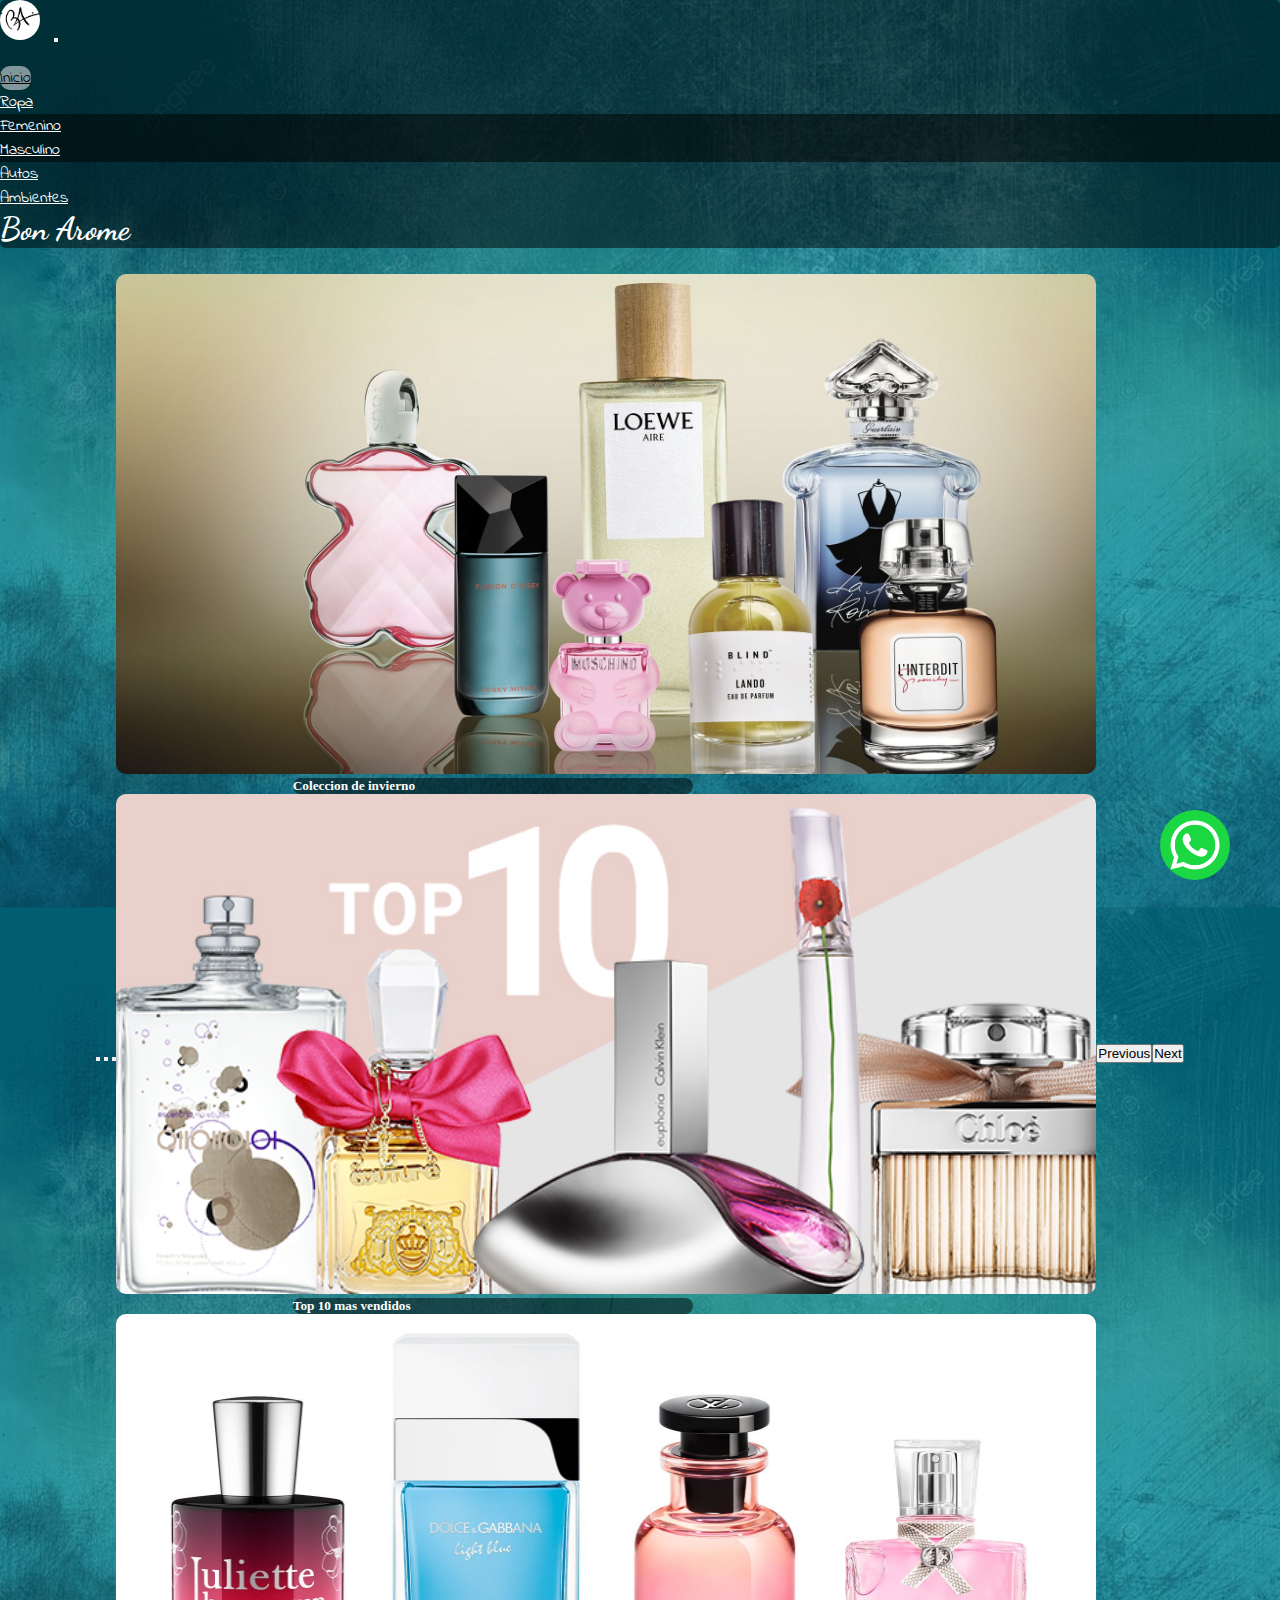
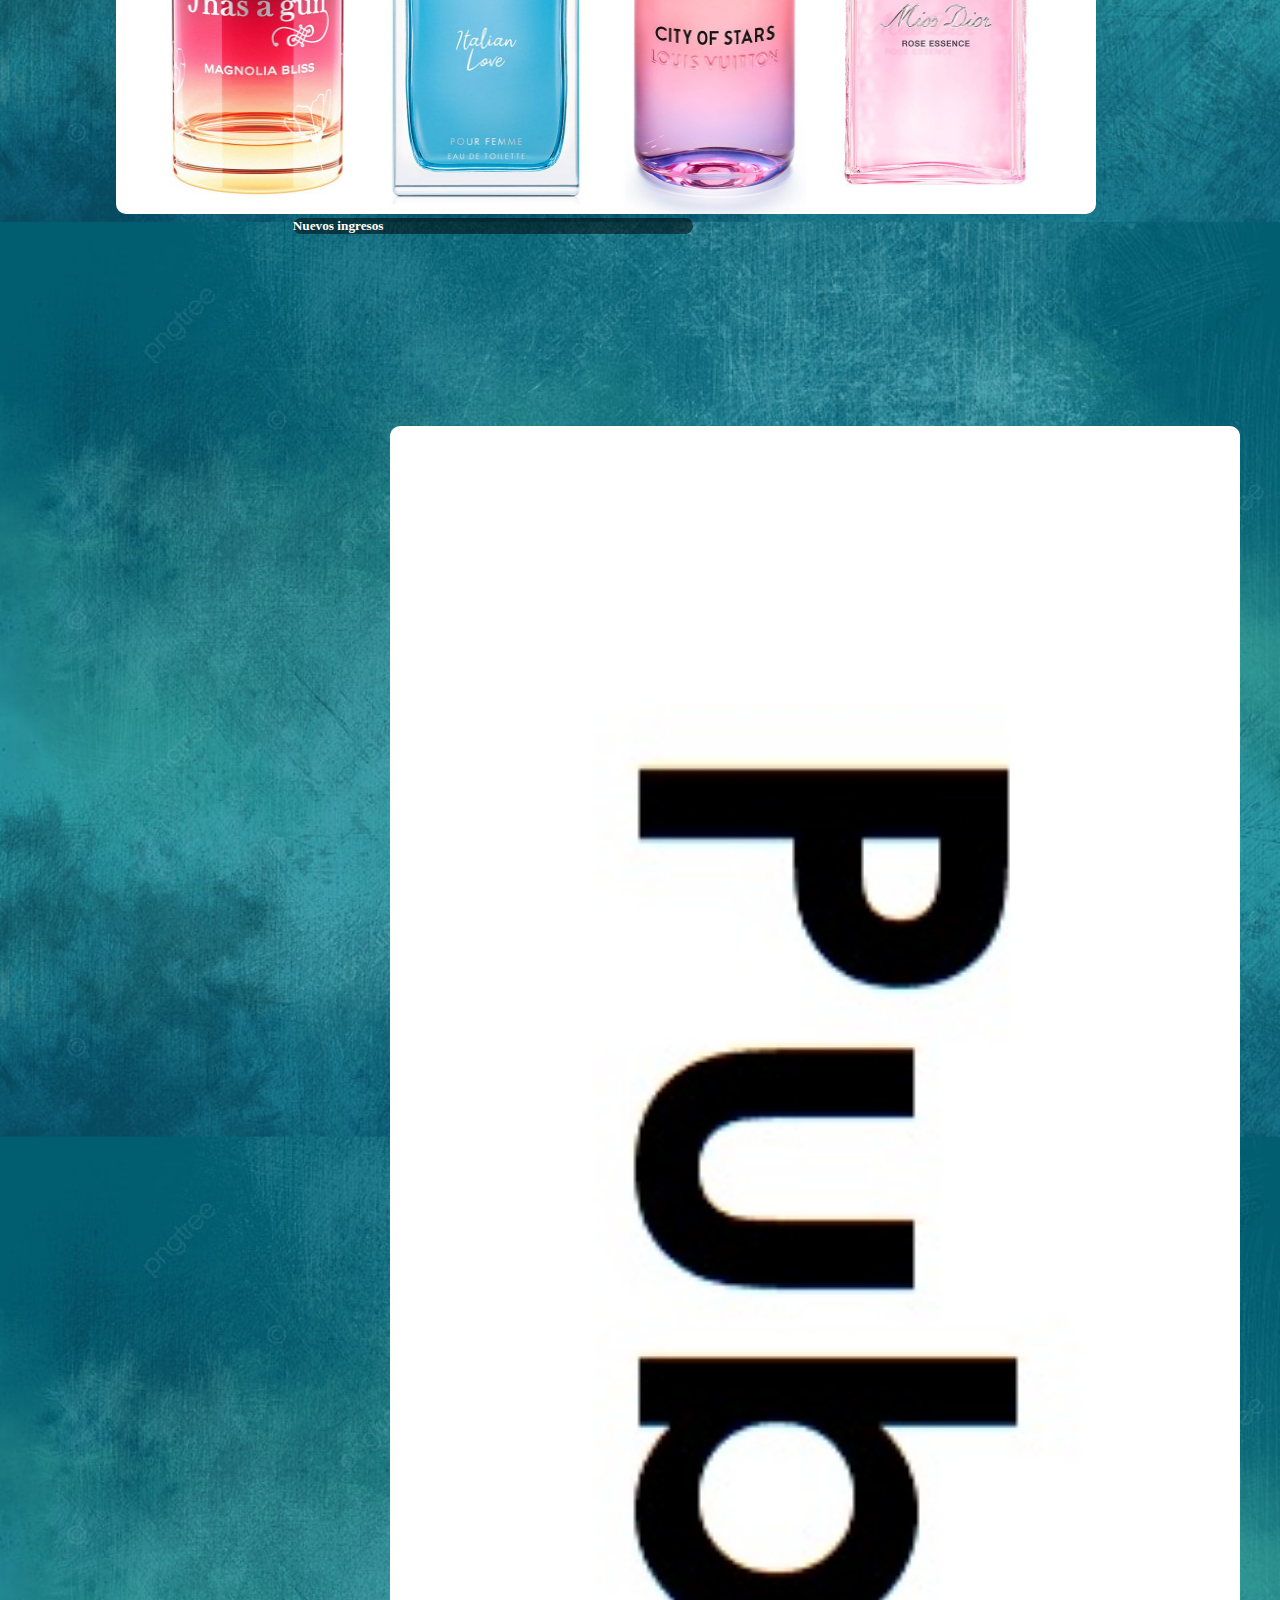
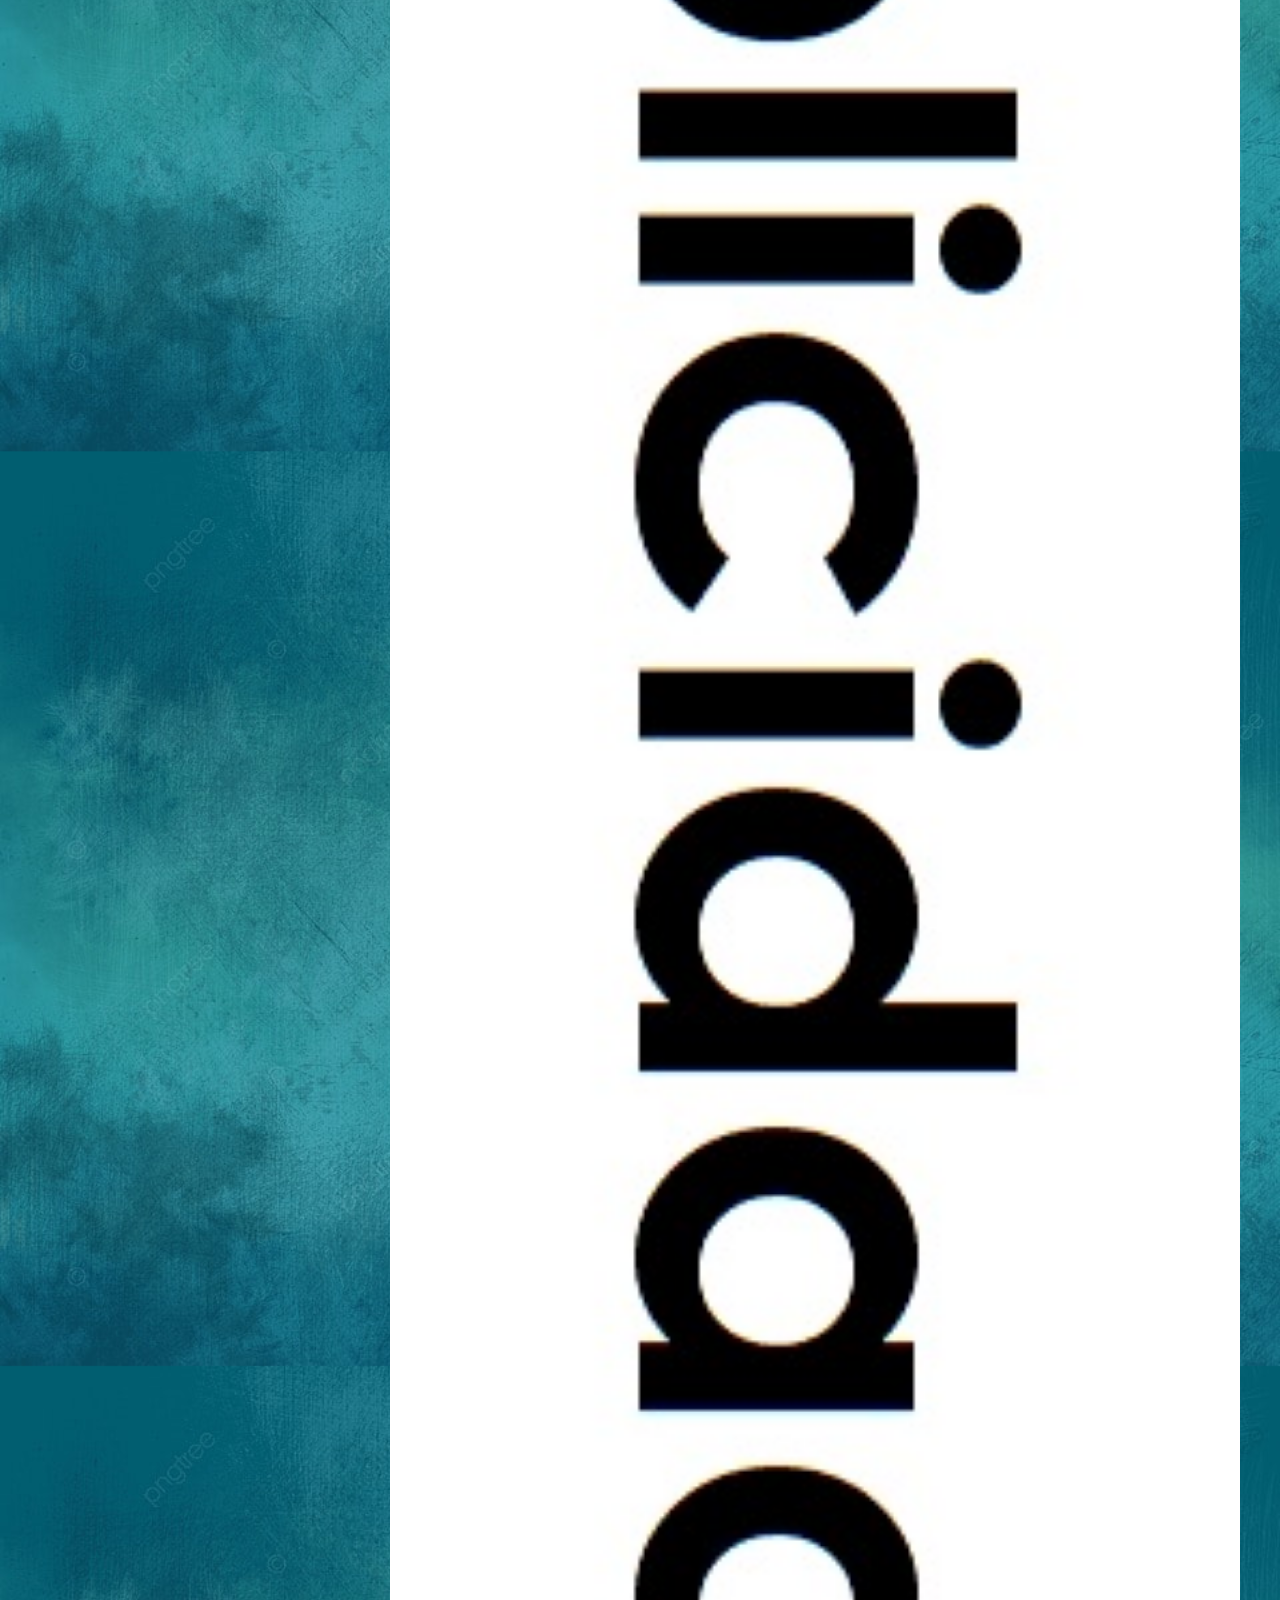
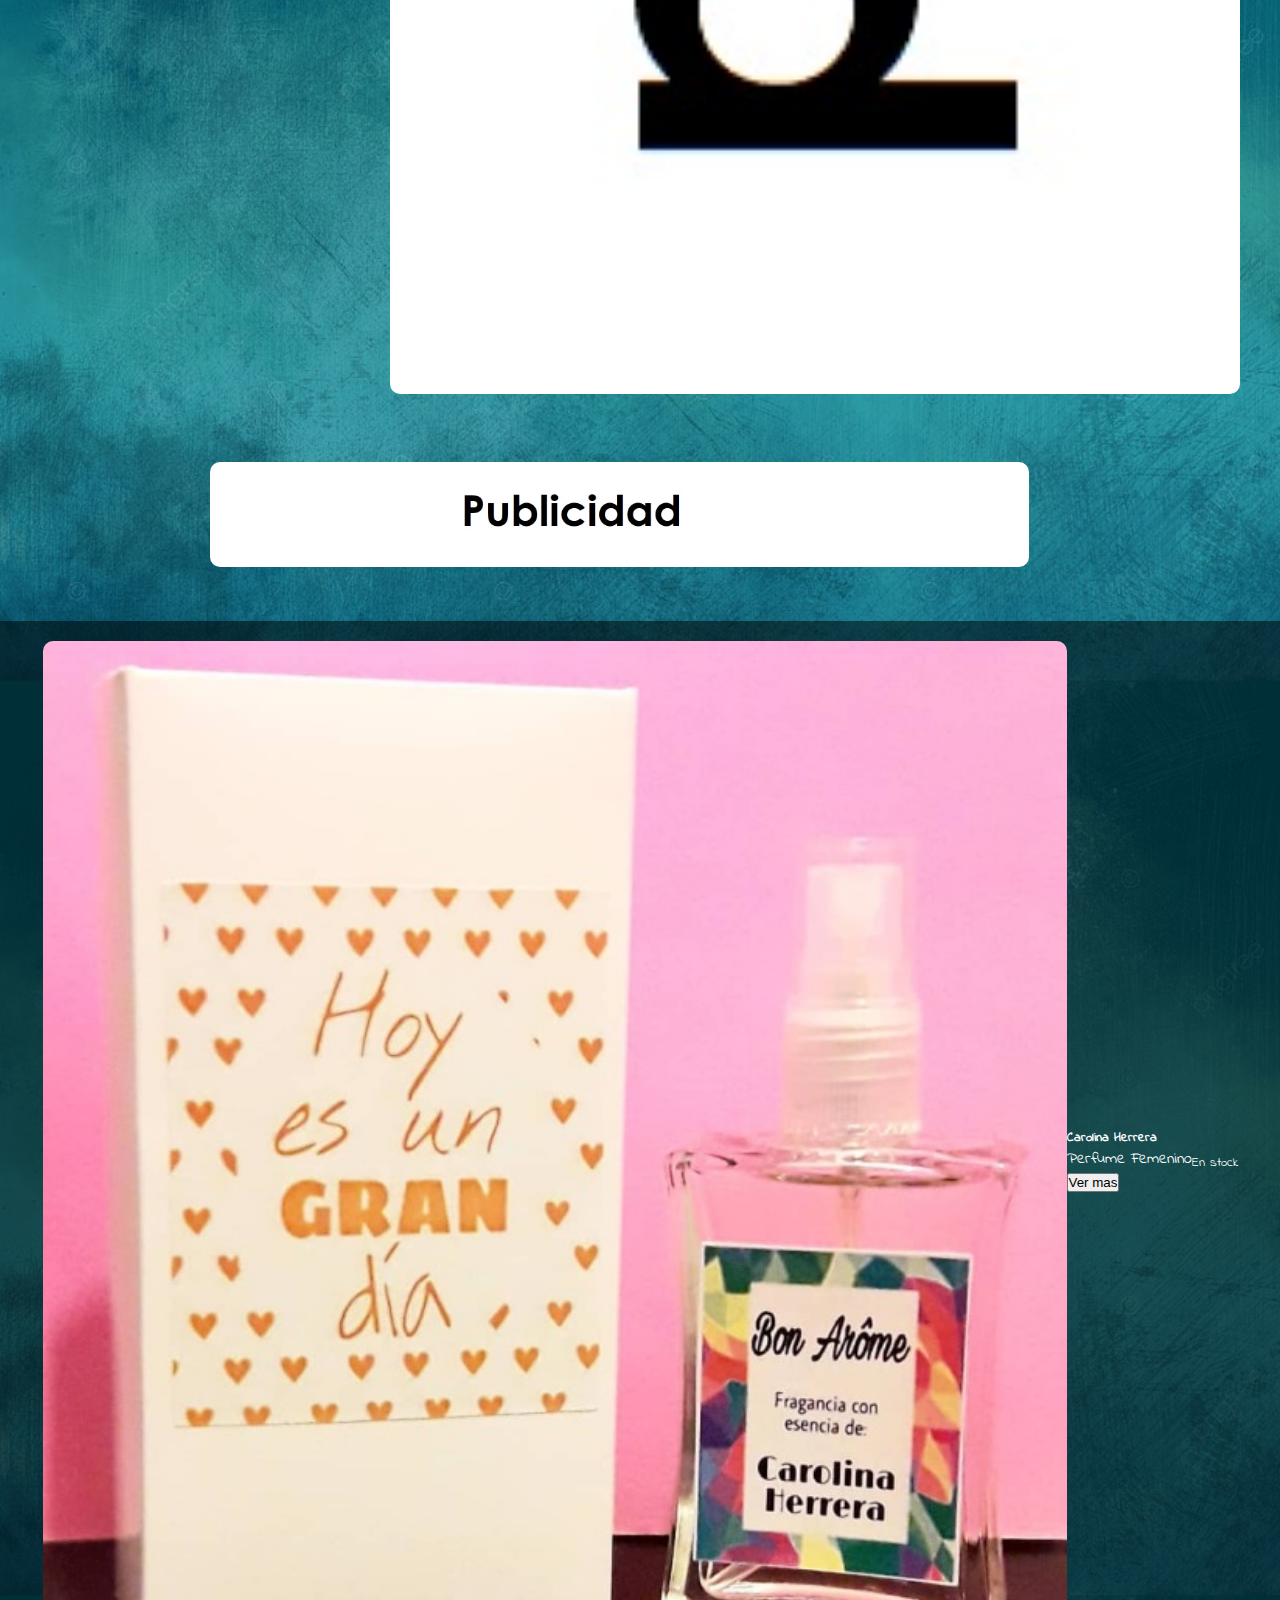
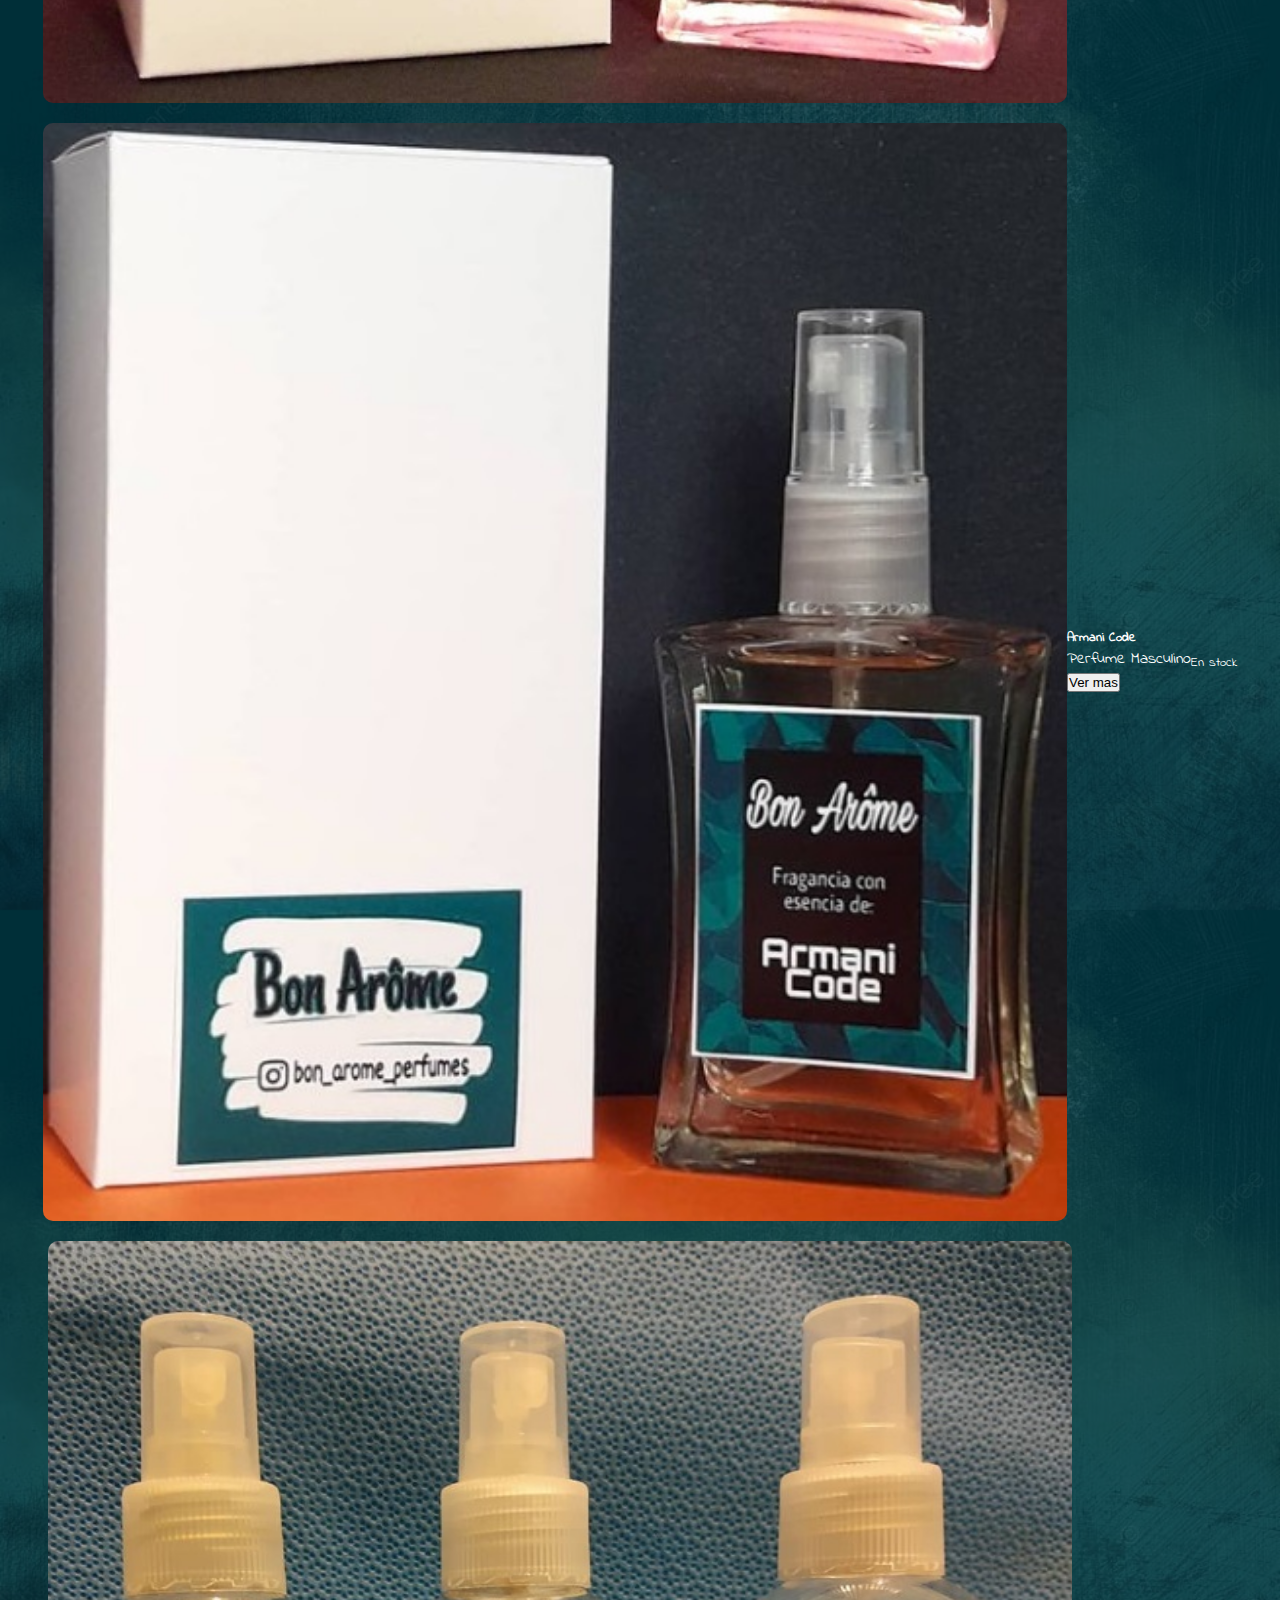
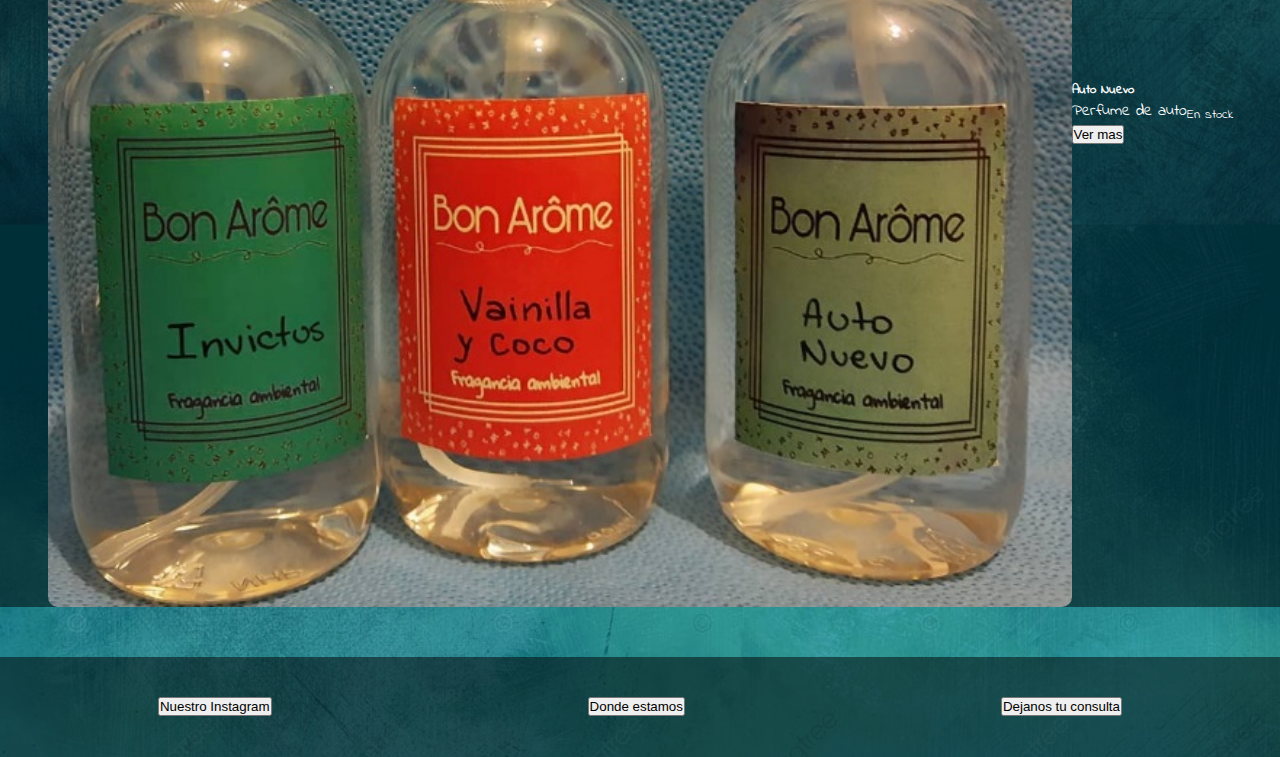
==== commit 61e24153: "c8" ====
--- a/index.html
+++ b/index.html
@@ -5,7 +5,7 @@
   <meta http-equiv="X-UA-Compatible" content="IE=edge">
   <meta name="viewport" content="width=device-width, initial-scale=1.0">
   <meta name="description" content="Pagina de perfumeria">
-	<meta name="keyword" content="perfumeria, perfumes, fragancias, desodorantes, aromatizante">
+	<meta name="keywords" content="perfumeria, perfumes, fragancias, desodorantes, aromatizante, escencias, perfume femenino, perfume masculino, perfume de ambiente, avon, natura">
   <link rel="stylesheet" href="./Styles/Styles.css">
   <!-- link bootstrap -->
   <link href="https://cdn.jsdelivr.net/npm/bootstrap@5.2.0-beta1/dist/css/bootstrap.min.css" rel="stylesheet" integrity="sha384-0evHe/X+R7YkIZDRvuzKMRqM+OrBnVFBL6DOitfPri4tjfHxaWutUpFmBp4vmVor" crossorigin="anonymous">
@@ -69,24 +69,24 @@
                   <button type="button" data-bs-target="#carouselExampleDark" data-bs-slide-to="2" aria-label="Slide 3"></button>
                 </div>
                 <div class="carousel-inner">
-                  <div class="carousel-item active" data-bs-interval="3000">
+                  <div class="carousel-item active" data-bs-interval="5000">
                     <img src="./Media/Imagenes/fragancias-de-invierno-1168440.jpg" class="d-block w-100 cimg" alt="...">
                     <div class="carousel-caption d-none d-md-block cletras">
-                      <h5 class="cletras2">First slide label</h5>
+                      <h5 class="cletras2">Coleccion de invierno</h5>
                       <p></p>
                     </div>
                   </div>
-                  <div class="carousel-item" data-bs-interval="3000">
+                  <div class="carousel-item" data-bs-interval="5000">
                     <img src="./Media/Imagenes/top_perfumes_g.jpg" class="d-block w-100 cimg" alt="...">
                     <div class="carousel-caption d-none d-md-block cletras">
-                      <h5 class="cletras2">Second slide label</h5>
+                      <h5 class="cletras2">Top 10 mas vendidos</h5>
                       <p></p>
                     </div>
                   </div>
-                  <div class="carousel-item" data-bs-interval="3000">
+                  <div class="carousel-item" data-bs-interval="5000">
                     <img src="./Media/Imagenes/perfumes-home-1649676408.jpg" class="d-block w-100 cimg" alt="...">
                     <div class="carousel-caption d-none d-md-block cletras">
-                      <h5 class="cletras2">Third slide label</h5>
+                      <h5 class="cletras2">Nuevos ingresos</h5>
                       <p></p>
                     </div>
                   </div>
@@ -104,7 +104,7 @@
             <!-- Publicidad 1 -->
             <div class="col-1 publicidad">
               <aside class="publicidad1">
-                <a href="https://github.com/AlexFerreyra">
+                <a href="https://www.coderhouse.com/"target="_blank">
                 <img class="img-p" src="./Media/Imagenes/Publicidad_vertical.jpg" alt=""></a>
             </aside>
             </div>
@@ -118,7 +118,7 @@
           <div class="row">
             <div class="col-12 publicidad">
                 <aside class="publicidad2">
-                  <a href="https://github.com/AlexFerreyra">
+                  <a href="https://www.coderhouse.com/"target="_blank">
                   <img class="img-p2" src="./Media/Imagenes/Publicidad_horizontal.jpg" alt=""></a>
               </aside>
             </div>
@@ -182,23 +182,25 @@
           <div class="col-12">
             <div class="col-12 publicidad">
               <aside class="publicidad3">
-                <a href="https://github.com/AlexFerreyra">
+                <a href="https://www.coderhouse.com/"target="_blank">
                 <img class="img-p3" src="./Media/Imagenes/Logo_AF.jpg" alt=""></a>
             </aside>
           </div>
         </div>
       </div>
       <!-- Fin Publicidad 3-->
+      <!-- logo whatsapp -->
       <div class="contacto">
-        <a  href="https://api.whatsapp.com/send?phone=542616214040&text=hola,%20quisiera%20saber%20algo"><img class="contacto" src="./Media/Imagenes/Logo Whastapp.png" alt=""></a>
+        <a  href="https://api.whatsapp.com/send?phone=542616214040&text=hola,%20quisiera%20saber%20algo"target="_blank"><img class="contacto" src="./Media/Imagenes/Logo Whastapp.png" alt=""></a>
     </div>
+      <!-- Fin logo whatsapp -->
 <!-- Inicio de footer -->
 <div class="container-fluid ">
   <div class="row">
     <div class="col-12 footer">
-      <a href="https://www.instagram.com/bon_arome_perfumes/"><button type="button" class="btn btn-outline-light">Nuestro Instagram</button></a>
-      <a href="https://goo.gl/maps/H4ti16Labh4eR1CE8"><button type="button" class="btn btn-outline-light">Donde estamos</button></a>
-      <a href="./Pag Secundarias/Contacto.html"><button type="button" class="btn btn-outline-light">Dejanos tu consulta</button></a>
+      <a href="https://www.instagram.com/bon_arome_perfumes/"target="_blank"><button type="button" class="btn btn-outline-light">Nuestro Instagram</button></a>
+      <a href="https://goo.gl/maps/H4ti16Labh4eR1CE8"target="_blank"><button type="button" class="btn btn-outline-light">Donde estamos</button></a>
+      <a href="./Pag Secundarias/Contacto.html"target="_blank"><button type="button" class="btn btn-outline-light">Dejanos tu consulta</button></a>
     </div>
   </div>
 </div>
--- a/Styles/Styles.css
+++ b/Styles/Styles.css
@@ -70,6 +70,18 @@
   margin-top: 20px;
 }
 
+@media screen and (max-width: 768px) {
+  .container__tarjeta {
+    display: flex;
+    flex-flow: column;
+    justify-content: center;
+    align-items: center;
+  }
+  .container__tarjeta .tarjeta {
+    width: 180%;
+    margin-left: -15%;
+  }
+}
 @media screen and (max-width: 767px) {
   .container__tarjeta {
     display: flex;
@@ -78,7 +90,8 @@
     align-items: center;
   }
   .container__tarjeta .tarjeta {
-    width: 100%;
+    width: 80%;
+    margin-left: 15%;
   }
 }
 @media screen and (max-width: 425px) {
@@ -87,6 +100,7 @@
   }
   .container__tarjeta .tarjeta {
     width: 350px;
+    margin-left: 5%;
   }
   .container__tarjeta .card-img-top {
     width: 80%;
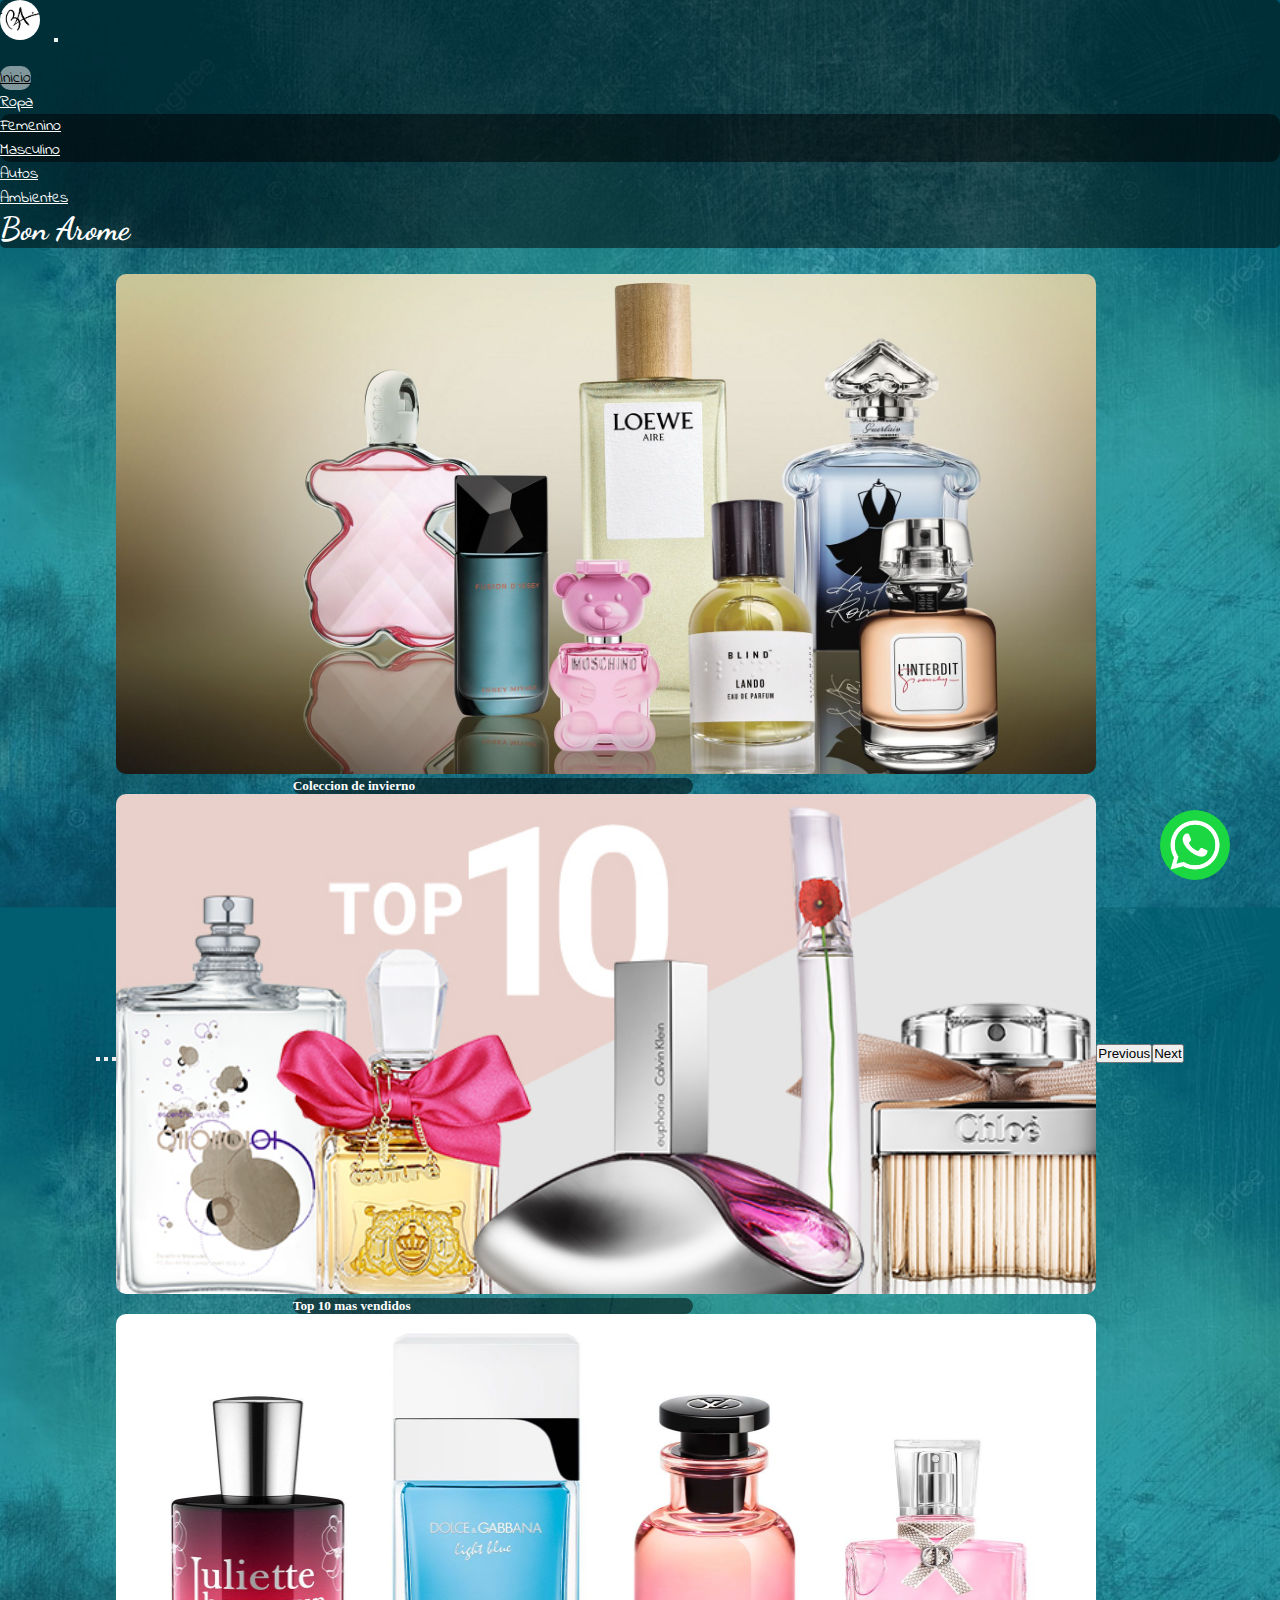
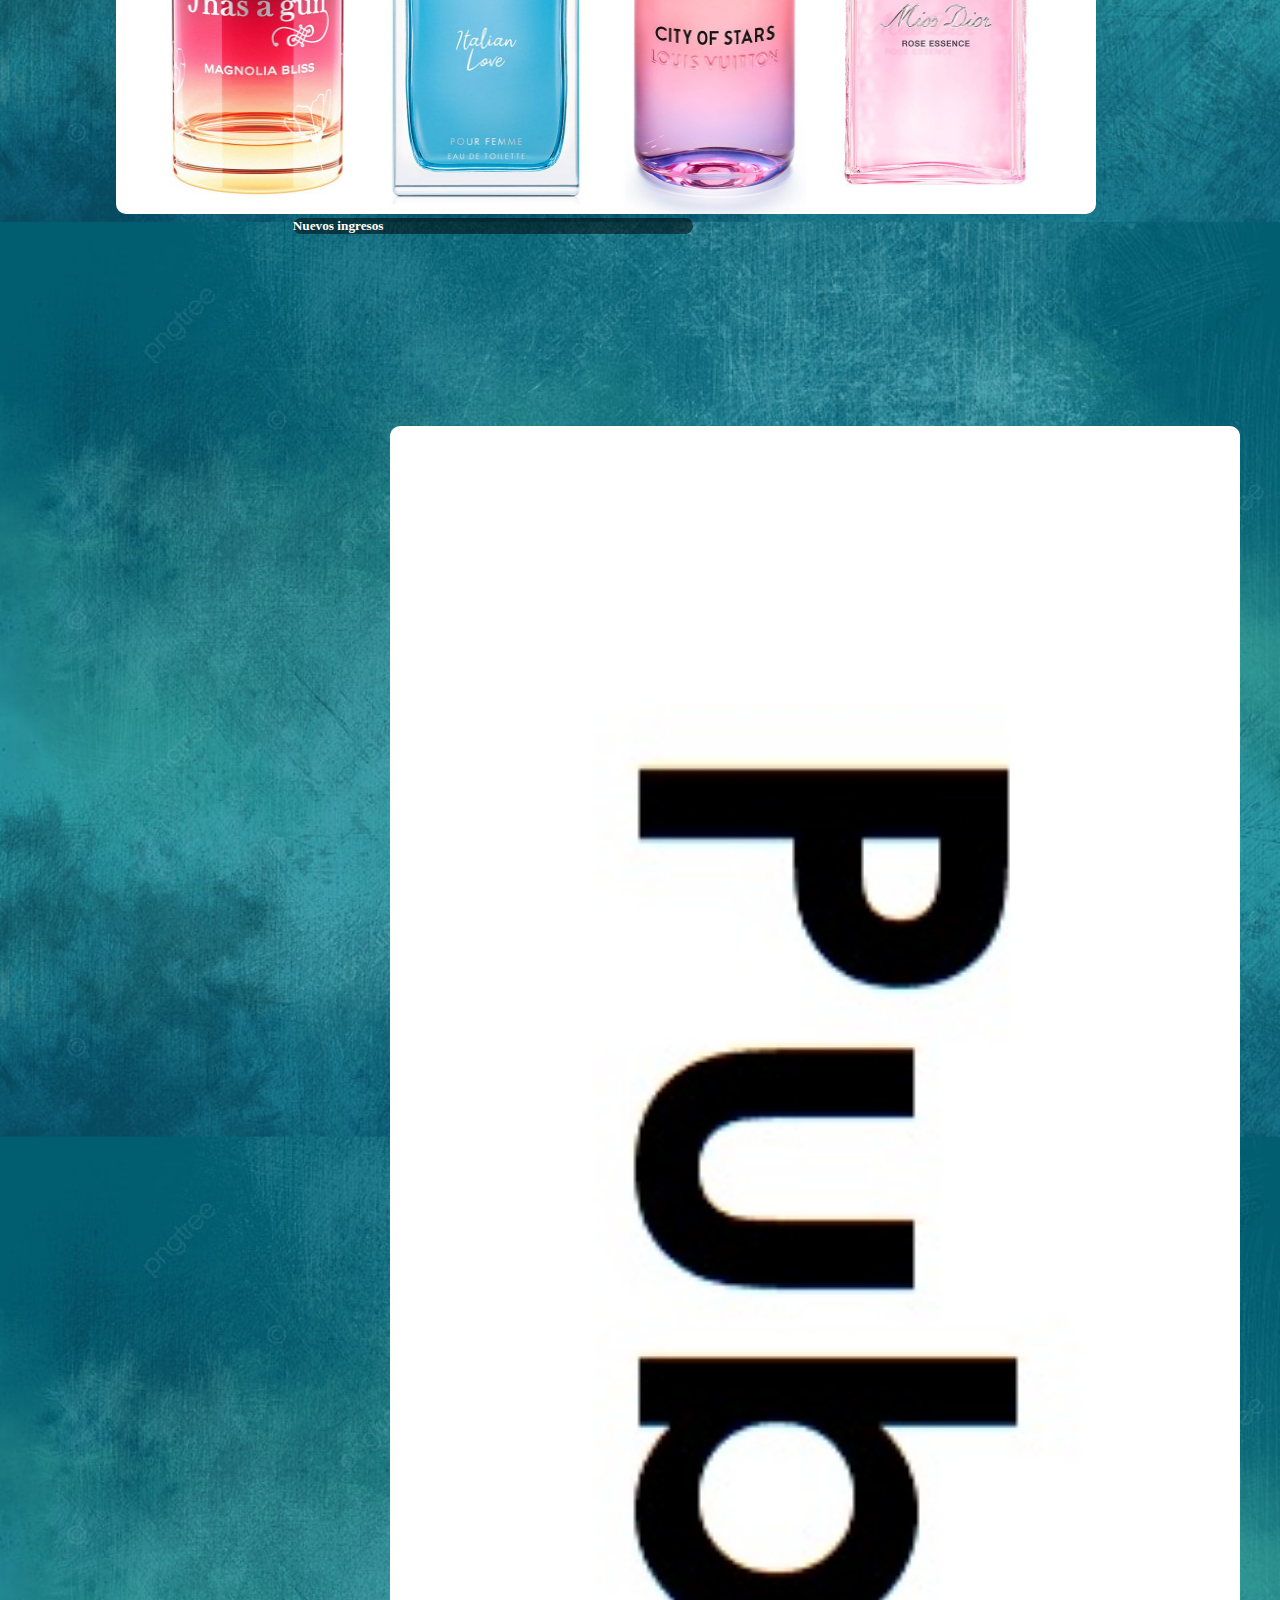
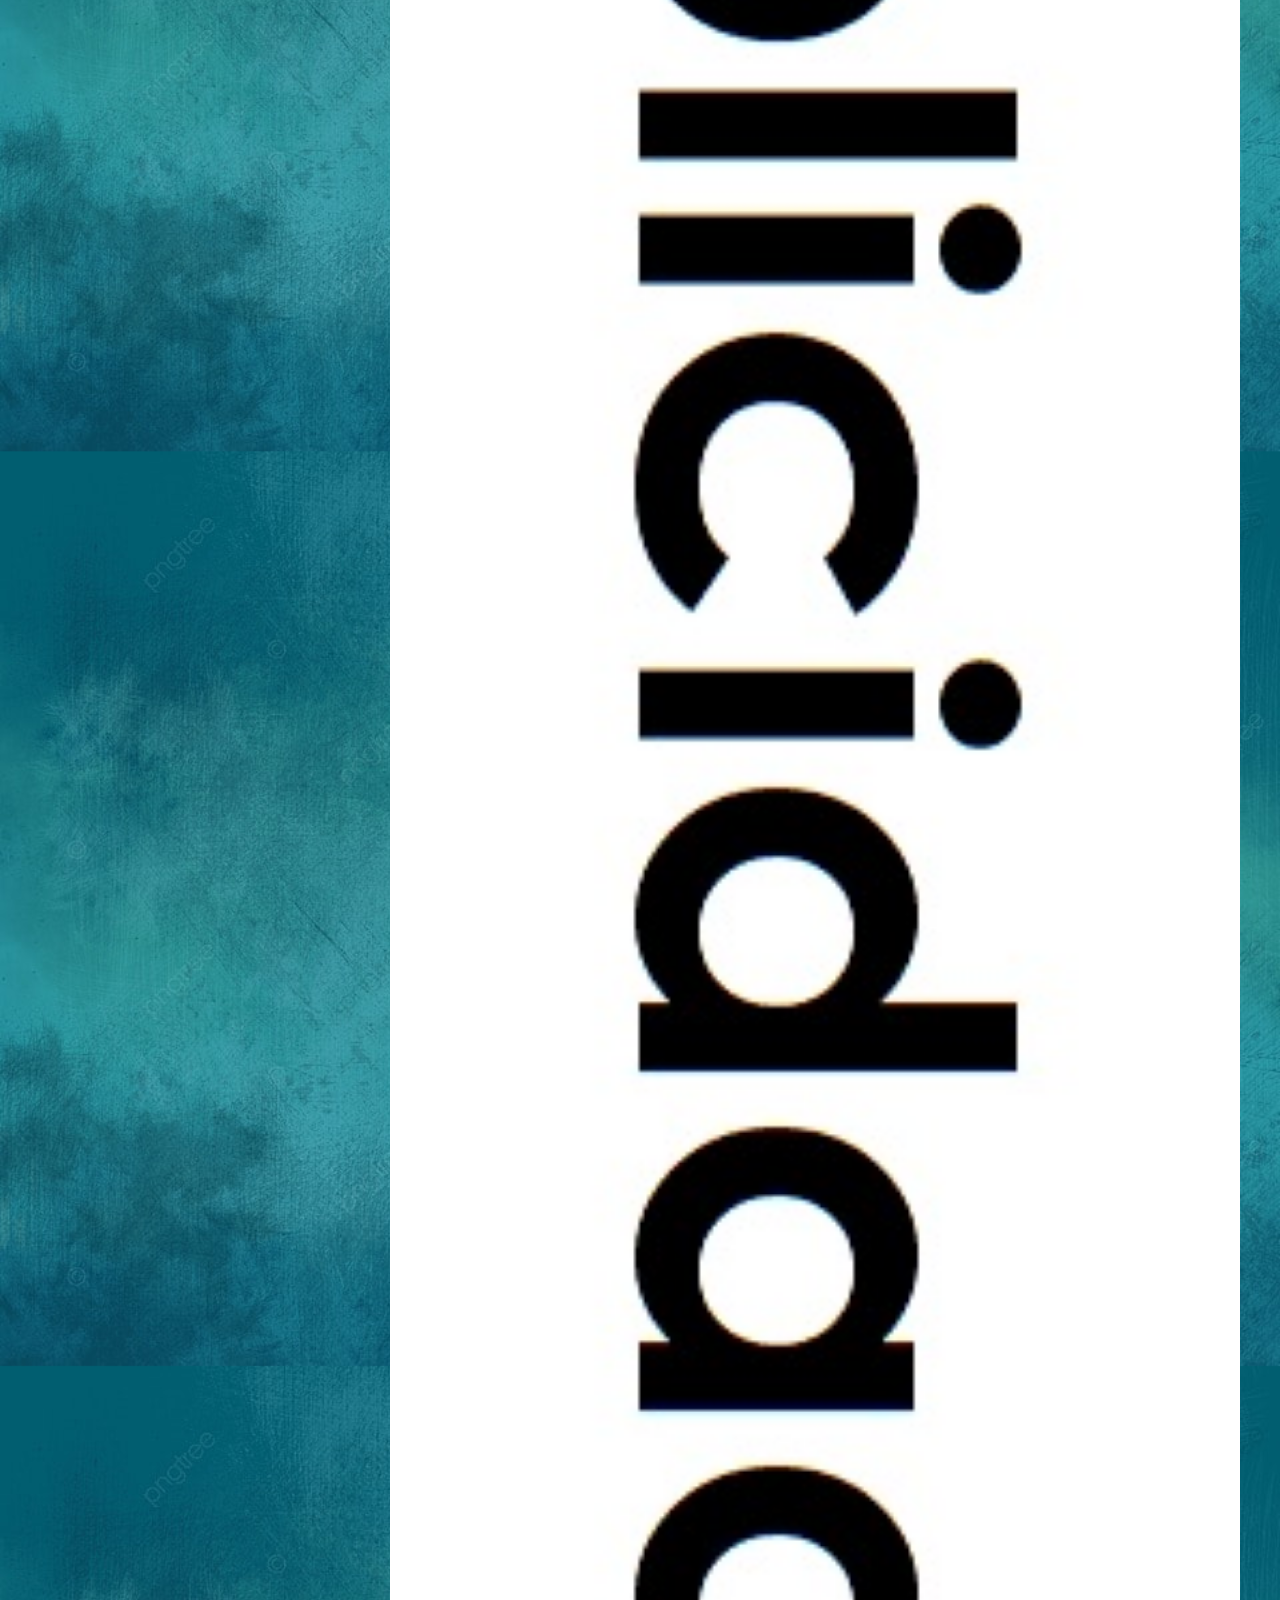
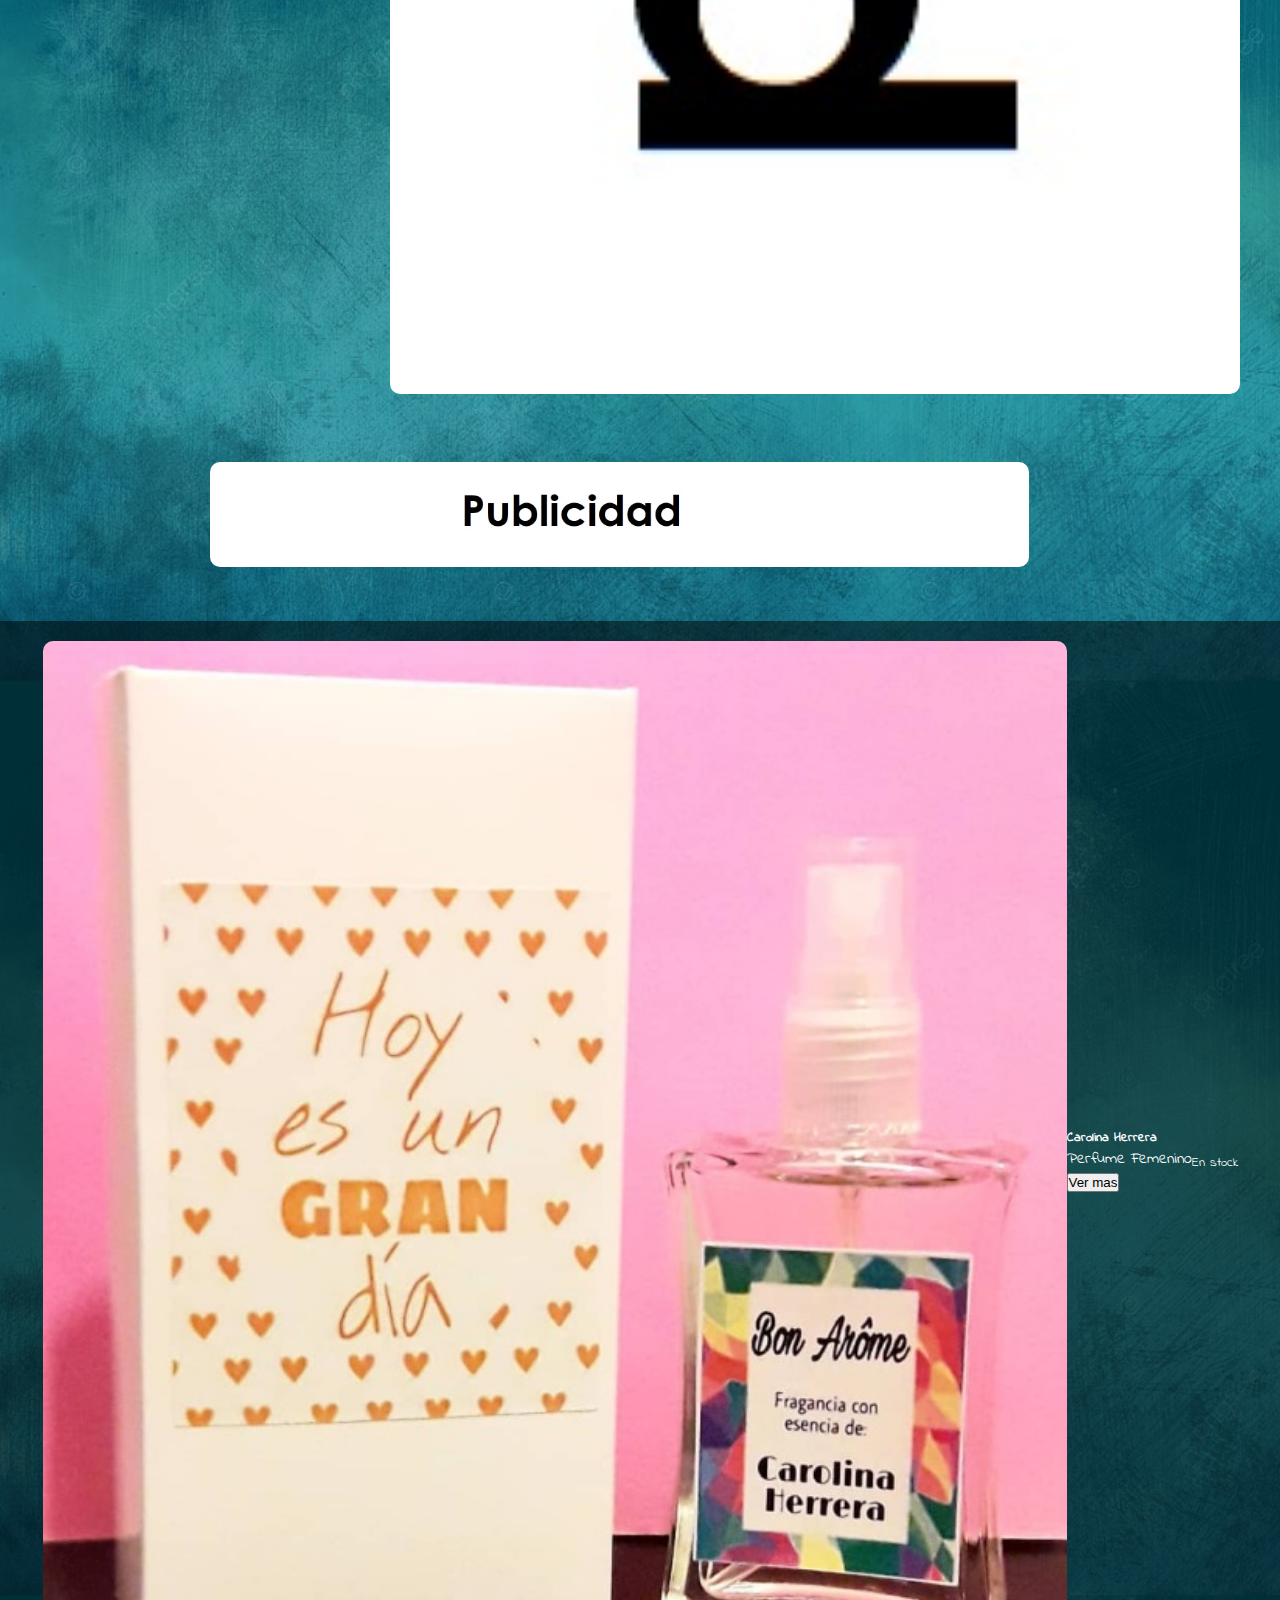
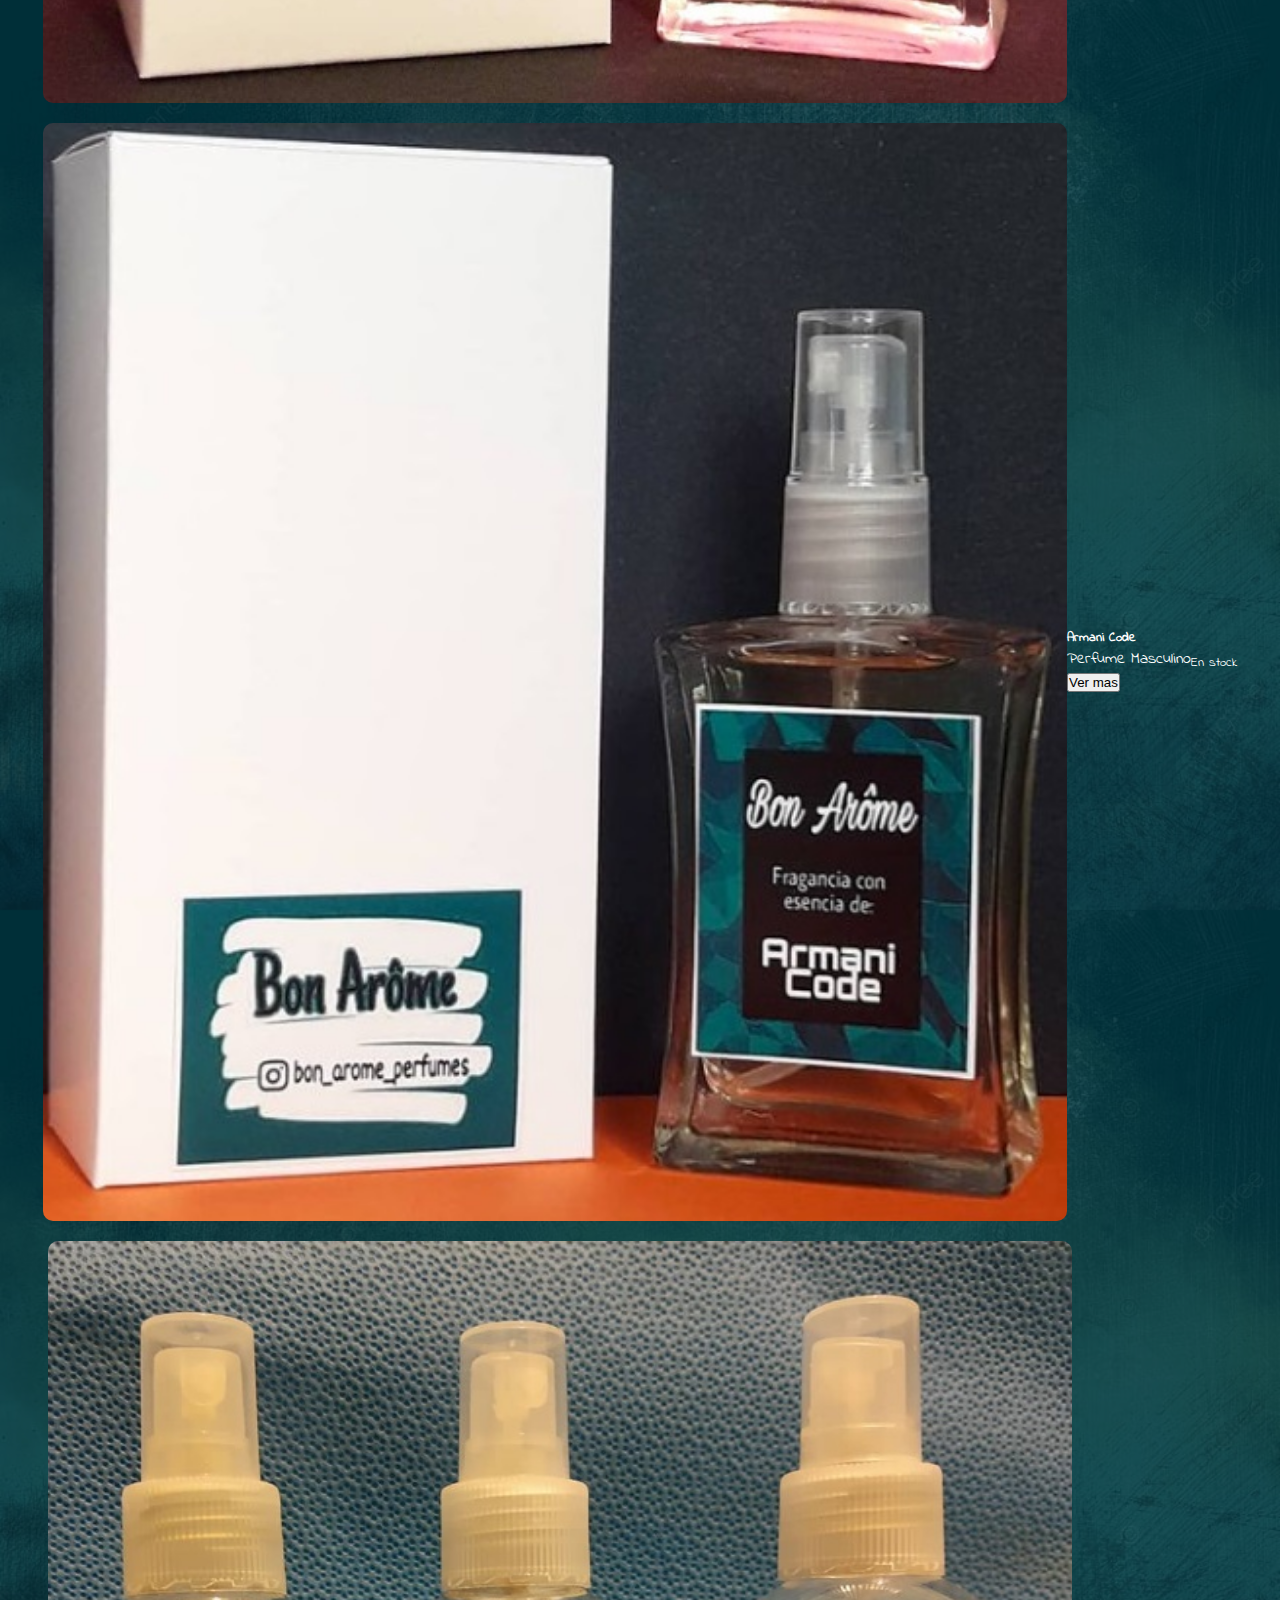
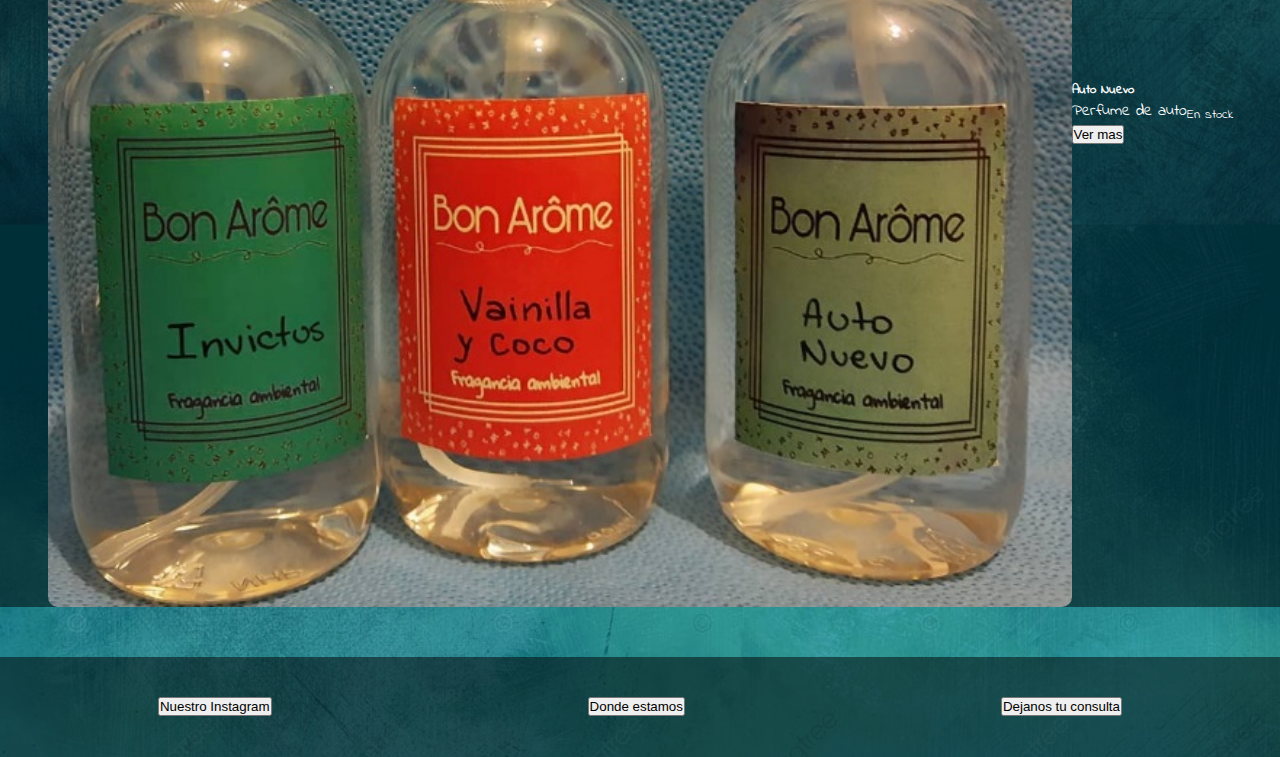
==== commit 367b79d0: "c9" ====
--- a/index.html
+++ b/index.html
@@ -18,7 +18,7 @@
       <div class="container-fluid">
       <div class="row">
       <div id="fixed" class="col-12">
-        <nav class="navbar navbar-expand-lg navegador">
+        <nav class="navbar navbar-expand-lg navegador color-transparente">
           <div class="container-fluid  ">
             <a class="navbar-brand letras " href="./index.html">
               <img class="logo" src="./Media/Imagenes/Logo Bon Arome.jpg" alt="" width="40" height="40" class="d-inline-block align-text-top "></a>
@@ -28,14 +28,11 @@
             <div class="collapse navbar-collapse" id="navbarNavDropdown">
               <ul class="navbar-nav">
                 <li class="nav-item">
-                  <li class="nav-item">
-                    <a class="nav-link letras ubicacion" href="./index.html">Inicio</a>
-                  </li>
+                  <li class="nav-item"><a class="nav-link letras ubicacion" href="./index.html">Inicio</a></li>
                   <li class="nav-item dropdown">
                     <a class="nav-link dropdown-toggle letras " href="#" id="navbarDropdownMenuLink" role="button" data-bs-toggle="dropdown" aria-expanded="false">
-                      Ropa
-                    </a>
-                    <ul class="dropdown-menu letras nav-fondo" aria-labelledby="navbarDropdownMenuLink">
+                      Ropa</a>
+                    <ul class="dropdown-menu letras nav-fondo color-transparente" aria-labelledby="navbarDropdownMenuLink">
                       <li><a class="dropdown-item letras" href="./Pag Secundarias/Femeninos.html">Femenino</a></li>
                       <li><a class="dropdown-item letras" href="./Pag Secundarias/Masculinos.html">Masculino</a></li>
                     </ul>
@@ -50,7 +47,7 @@
               </ul>
             </div>
             <div class="title">
-              <h1 class="tittle">Bon Arome</h1>
+              <h1 class="tittle color-blanco">Bon Arome</h1>
             </div>
           </div>
         </nav>
--- a/Styles/Styles.css
+++ b/Styles/Styles.css
@@ -4,13 +4,17 @@
   box-sizing: border-box;
 }
 
+.color-transparente {
+  background-color: rgba(0, 0, 0, 0.5019607843);
+}
+
 .navegador {
-  background-color: rgba(0, 0, 0, 0.5);
   border-radius: 5px;
 }
-.navegador .letras {
-  color: white;
-  font-family: pag;
+.navegador .letras, .navegador .ubicacion {
+  color: white;
+  font-family: pag;
+  border-radius: 10px;
 }
 .navegador .logo {
   margin-right: 10px;
@@ -18,12 +22,10 @@
 }
 .navegador .ubicacion {
   background-color: rgba(255, 255, 255, 0.5);
-  border-radius: 10px;
   color: black;
-  font-family: pag;
 }
 .navegador .nav-fondo {
-  background-color: rgba(0, 0, 0, 0.5);
+  background-color: rgba(0, 0, 0, 0.5019607843);
 }
 .navegador .tittle {
   color: rgb(255, 255, 255);
@@ -58,7 +60,7 @@
   font-family: pag;
 }
 .container__tarjeta .tarjeta {
-  background-color: rgba(0, 0, 0, 0.5);
+  background-color: rgba(0, 0, 0, 0.5019607843);
   color: white;
   display: flex;
   justify-content: center;
@@ -135,7 +137,7 @@
   }
 }
 .footer {
-  background-color: rgba(0, 0, 0, 0.5);
+  background-color: rgba(0, 0, 0, 0.5019607843);
   height: 100px;
   display: flex;
   justify-content: center;
@@ -160,7 +162,7 @@
   border-radius: 10px;
 }
 .carrousel .cletras {
-  background-color: rgba(0, 0, 0, 0.5);
+  background-color: rgba(0, 0, 0, 0.5019607843);
   width: 400px;
   margin-left: 18%;
   justify-content: center;
@@ -182,7 +184,7 @@
     border-radius: 10px;
   }
   .carrousel .cletras {
-    background-color: rgba(0, 0, 0, 0.5);
+    background-color: rgba(0, 0, 0, 0.5019607843);
     border-radius: 10px;
     margin-right: 1%;
     margin-left: 5%;
